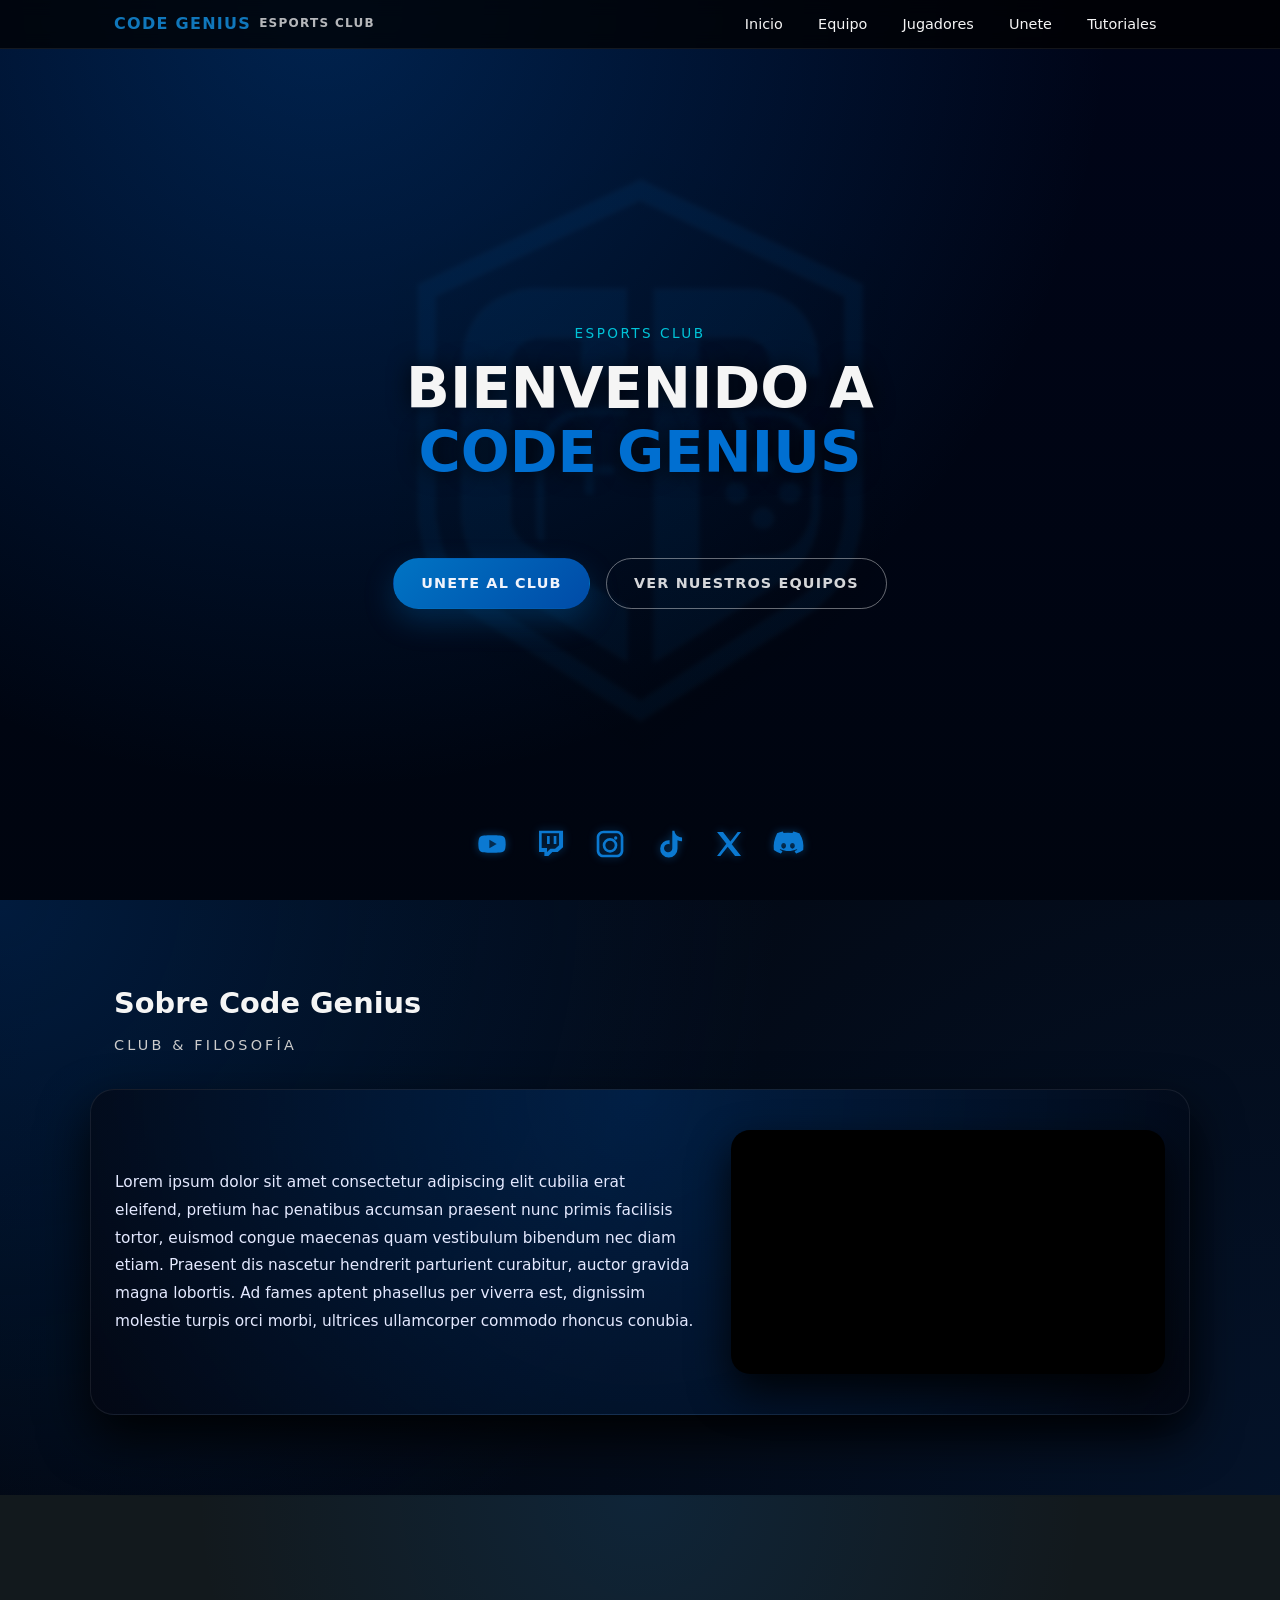
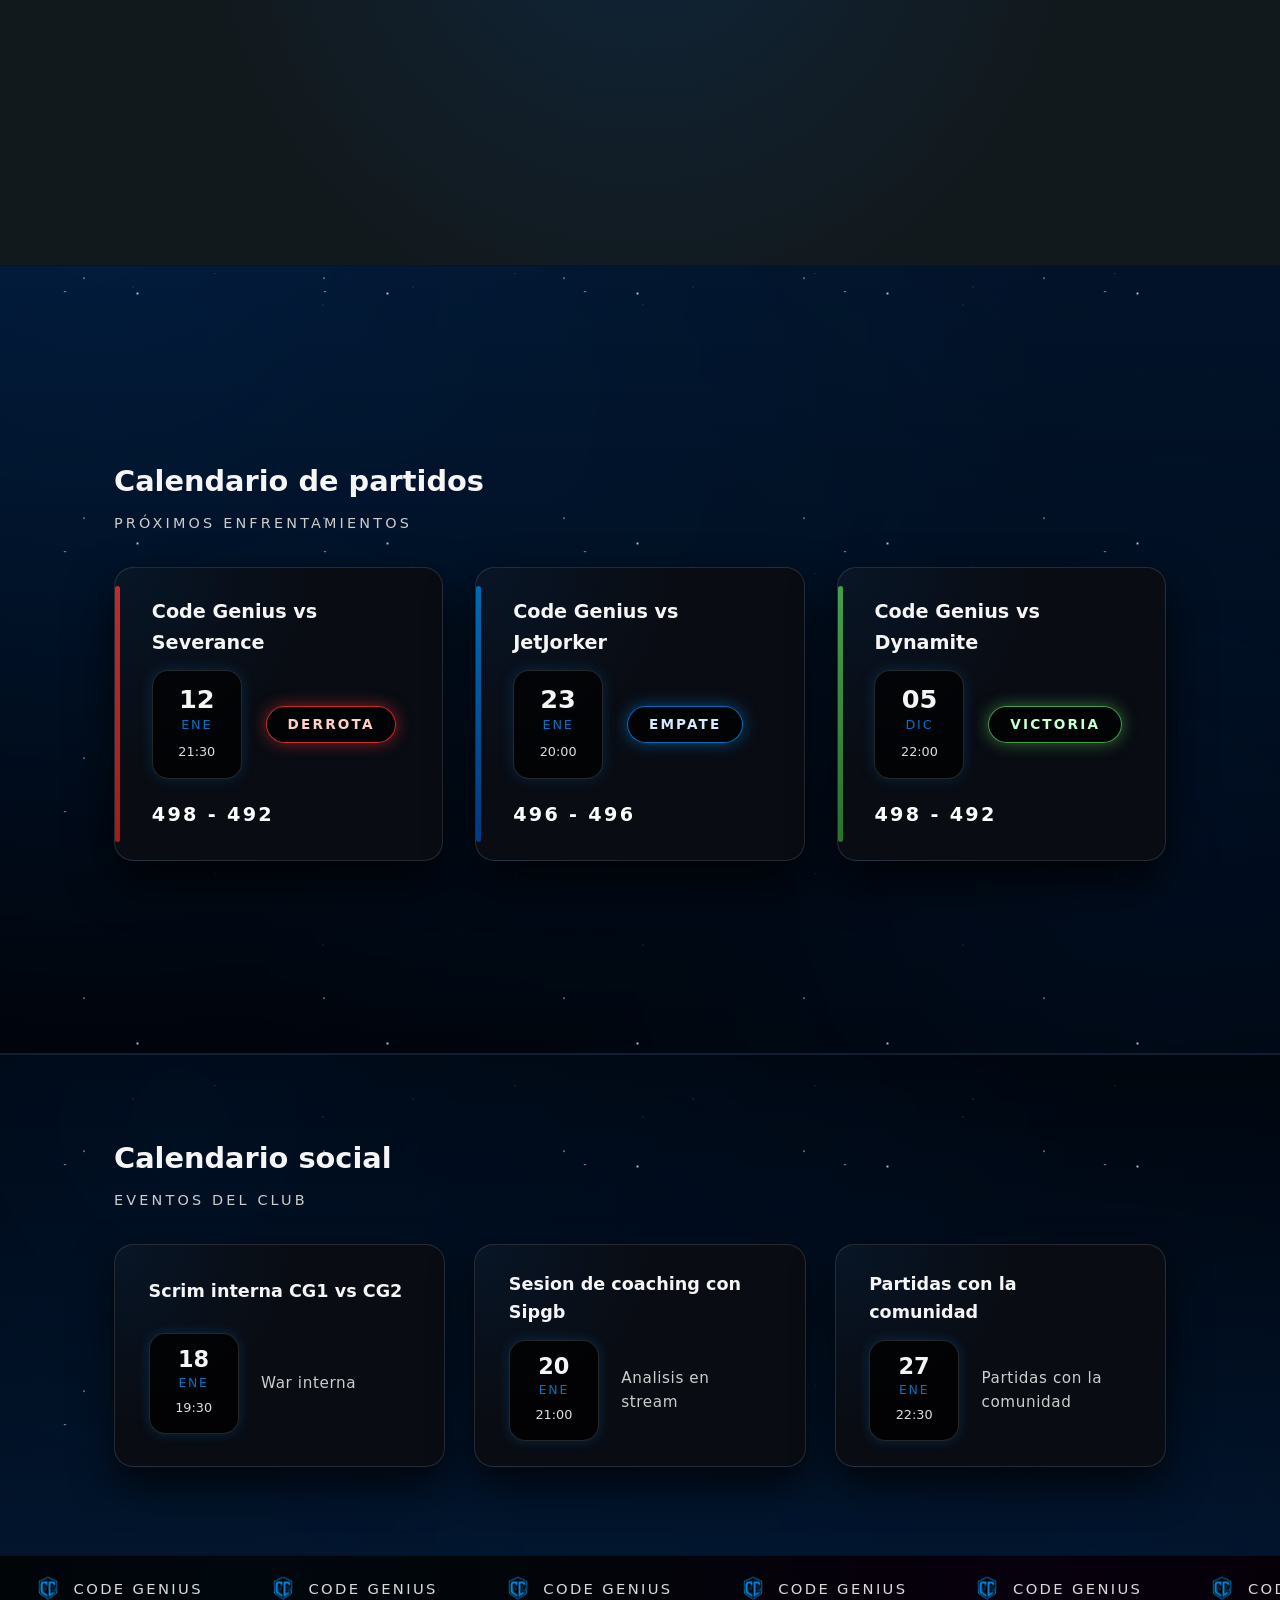
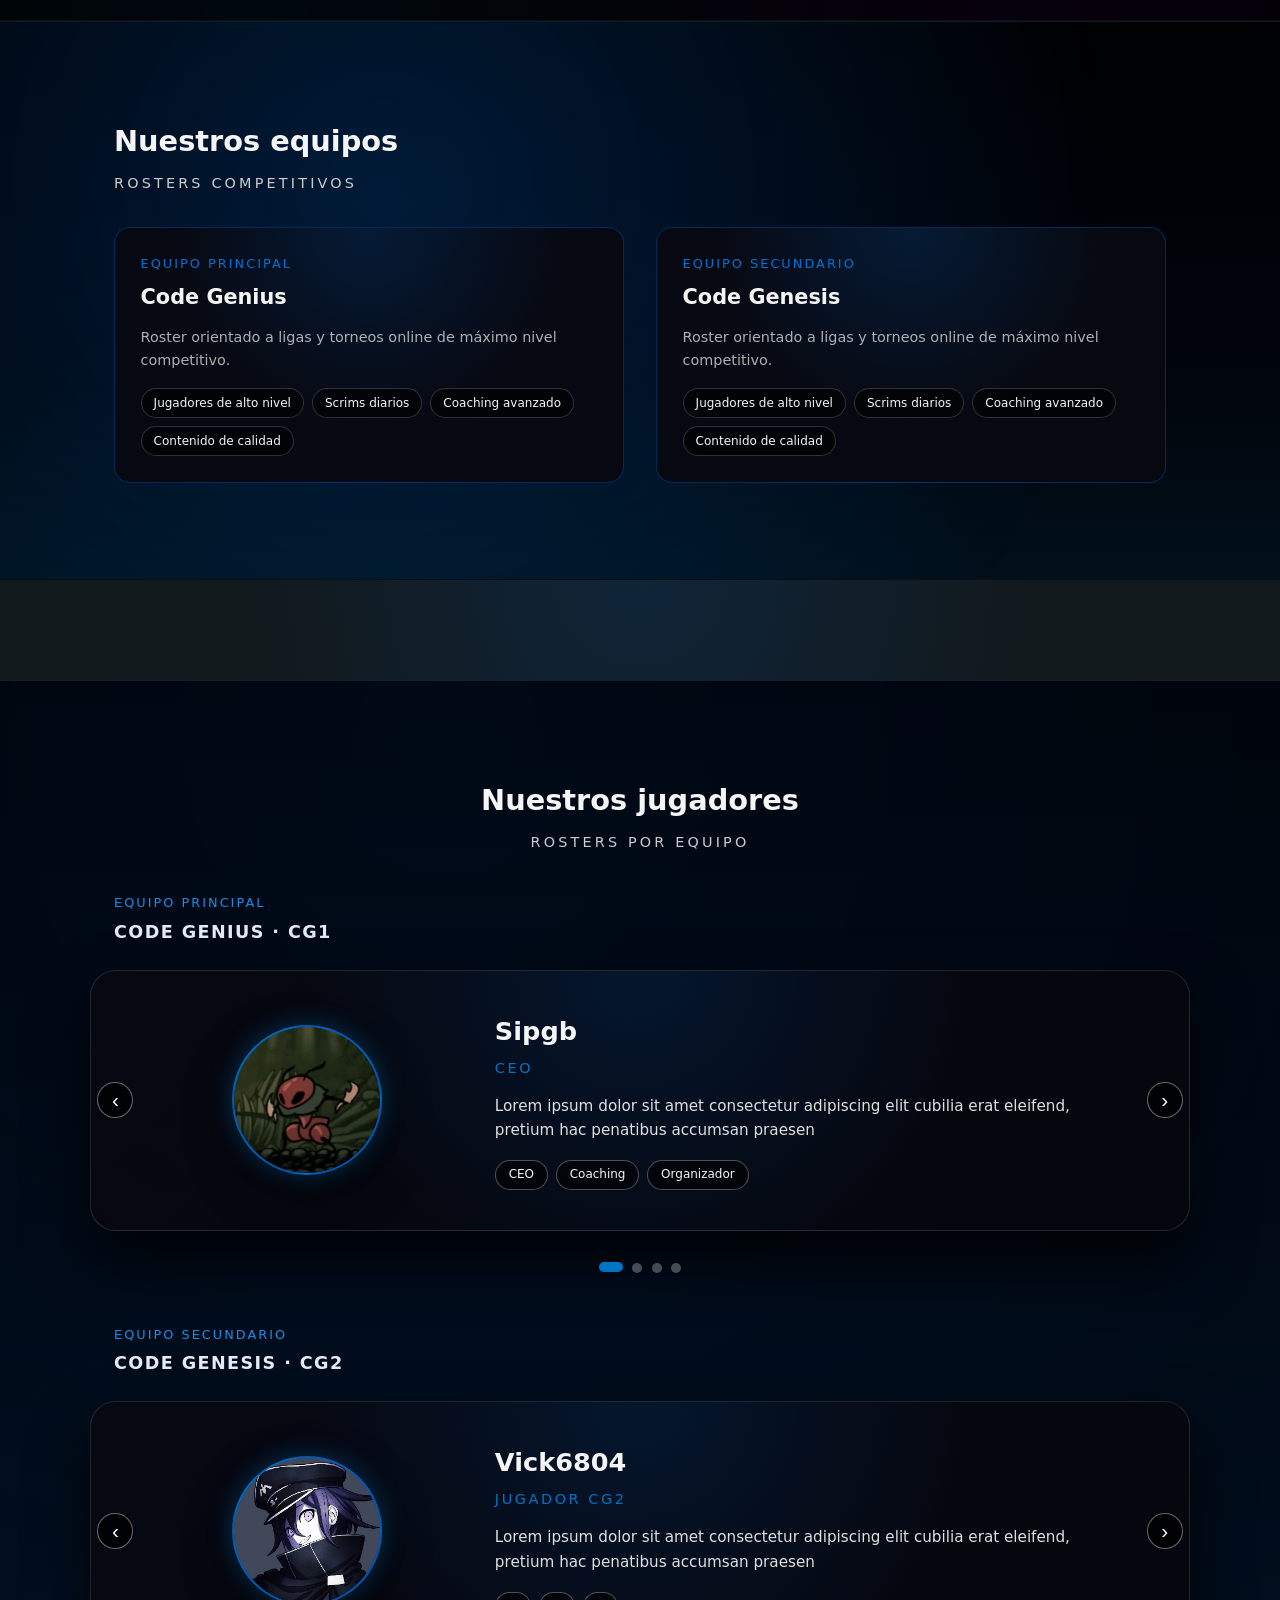
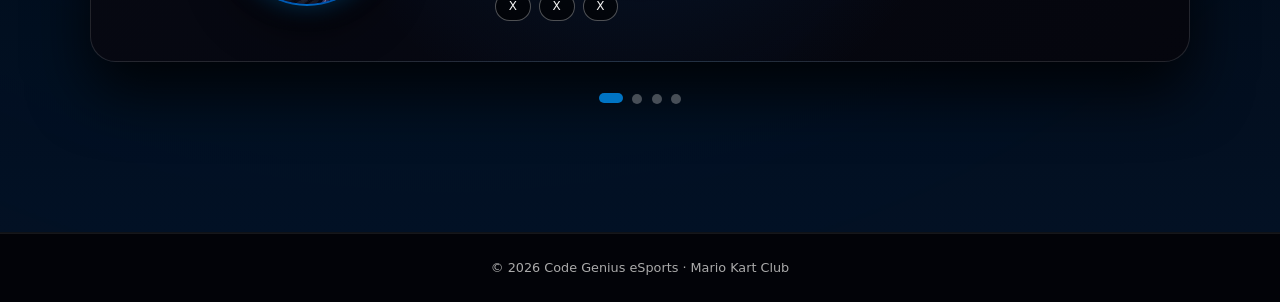
==== webpagecg.html @ 6f1ca26b "Add initial webpage for Code Genius eSports with sections for team, players, calendar, and social ev" ====
<!DOCTYPE html>
<html lang="es">

<head>
    <meta charset="UTF-8">
    <title>Code Genius eSports</title>
    <meta name="viewport" content="width=device-width, initial-scale=1.0">

    <link rel="stylesheet" href="styles.css">
    <link rel="stylesheet" href="parallax.css">
</head>

<body>

    <!-- NAVBAR -->
    <header>
        <div class="nav-inner">
            <div class="logo">
                CODE GENIUS
                <span>eSports Club</span>
            </div>
            <nav>
                <ul>
                    <li><a href="#inicio">Inicio</a></li>
                    <li><a href="#equipo">Equipo</a></li>
                    <li><a href="#jugadores">Jugadores</a></li>
                    <li><a href="https://discord.gg/X8et7fHn">Unete</a></li>
                    <li><a href="#tutoriales">Tutoriales</a></li>
                </ul>
            </nav>
        </div>
    </header>

    <!-- SECCION INICIAL -->
    <section id="inicio" class="parallax">
        <div class="parallax-content">
            <p class="tagline">eSports Club</p>
            <h1 class="hero-title">
                Bienvenido a <br><span>Code Genius</span>
            </h1>

            <div class="hero-buttons">
                <a href="https://discord.gg/Ty3hXmCp" class="btn btn-primary">Unete al club</a>
                <a href="#equipos" class="btn btn-ghost">Ver nuestros equipos</a>
            </div>
        </div>

        <div class="hero-socials">
            <!-- YouTube -->
            <a href="https://youtube.com" target="_blank" class="social-icon" aria-label="YouTube">
                <svg viewBox="0 0 24 24" fill="currentColor">
                    <path
                        d="M21.8 8.001a2.75 2.75 0 0 0-1.93-1.95C18.1 5.5 12 5.5 12 5.5s-6.1
                         0-7.87.55A2.75 2.75 0 0 0 2.2 8C1.75 9.78 1.75 12 1.75 12s0 2.22.45 
                         4.001a2.75 2.75 0 0 0 1.93 1.95C5.9 18.5 12 18.5 12 18.5s6.1 0 7.87-.55a2.75
                          2.75 0 0 0 1.93-1.95C22.25 14.22 22.25 12 22.25 12s0-2.22-.45-3.999zM10 15.25v-6.5L15.5 12 10 15.25z" />
                </svg>
            </a>

            <!-- Twitch -->
            <a href="https://www.twitch.tv/codegeniusmkw" target="_blank" class="social-icon" aria-label="Twitch">
                <svg viewBox="0 0 24 24" fill="currentColor">
                    <path
                        d="M3 2h18v12.5l-4 3.5h-4l-3 3H7v-3H3V2zm2 2v11h4v3l2.5-2.5H15l3-2.5V4H5zm9 2h2v6h-2V6zm-5 0h2v6H9V6z" />
                </svg>
            </a>

            <!-- Instagram -->
            <a href="https://www.instagram.com/codegeniusmkw/" target="_blank" class="social-icon"
                aria-label="Instagram">
                <svg viewBox="0 0 24 24" fill="currentColor">
                    <path d="M7 2C4.24 2 2 4.24 2 7v10c0 2.76 2.24 5 5 5h10c2.76 
            0 5-2.24 5-5V7c0-2.76-2.24-5-5-5H7zm10 2c1.65 0 3 1.35 
            3 3v10c0 1.65-1.35 3-3 3H7c-1.65 0-3-1.35-3-3V7c0-1.65 
            1.35-3 3-3h10zm-5 3.5A5.5 5.5 0 1 0 17.5 13 5.51 5.51 
            0 0 0 12 7.5zm0 2A3.5 3.5 0 1 1 8.5 13 3.5 3.5 0 0 
            1 12 9.5zm4.25-.75a1.25 1.25 0 1 0-.0001-2.5 1.25 1.25 
            0 0 0 .0001 2.5z" />
                </svg>
            </a>

            <!-- TikTok -->
            <a href="https://www.tiktok.com/@codegeniusmkw" target="_blank" class="social-icon" aria-label="TikTok">
                <svg viewBox="0 0 24 24" fill="currentColor">
                    <path d="M12.5 2h2.8c.2 1.5.9 2.8 2 3.8a6 6 0 0 0 3.7
                     1.3v2.8a8.7 8.7 0 0 1-3.4-.8v6.5a6.5 6.5 0 1 1-5.9-6.4v3a3.1 3.1 0 1 0 2 2.9V2z" />
                </svg>
            </a>

            <!-- X / Twitter -->
            <a href=" https://x.com/CodegeniusMK" target="_blank" class="social-icon" aria-label="X Twitter">
                <svg viewBox="0 0 24 24" fill="currentColor">
                    <path d="M3 3h4.5L13 10.1 18.5 3H21l-7 9.2 7 8.8h-4.5L11 14l-5.5 7H3l7-9.1z" />
                </svg>
            </a>

            <!-- Discord -->
            <a href="https://discord.gg/X8et7fHn" target="_blank" class="social-icon" aria-label="Discord">
                <svg viewBox="0 0 24 24" fill="currentColor">
                    <path d="M20.22 4.02a19.6 19.6 0 0 0-4.27-1.35.1.1 0 0 0-.1.05c-.18.33-.38.76-.52 1.1a17.5 
        17.5 0 0 0-6.64 0c-.14-.34-.34-.77-.52-1.1a.1.1 0 0 0-.1-.05c-1.47.27-2.91.73-4.27 
        1.35a.1.1 0 0 0-.05.04C1.55 8.2.97 12.3 1.35 16.36a.1.1 0 0 0 .03.06 19.4 19.4 0 0 0 
        5.2 2.72.1.1 0 0 0 .12-.05c.4-.55.76-1.14 1.08-1.73a.1.1 0 0 0-.06-.15 12.9 12.9 0 
        0 1-1.86-.88.1.1 0 0 1-.01-.17c.12-.09.24-.18.36-.27a.1.1 0 0 1 .1-.01c3.93 1.82 
        8.2 1.82 12.12 0a.1.1 0 0 1 .1.01c.12.09.24.18.36.27a.1.1 0 0 1 0 .17 12.3 12.3 0 0 
        1-1.86.88.1.1 0 0 0-.06.15c.32.59.68 1.18 1.08 1.73a.1.1 0 0 0 .12.05 19.7 19.7 0 
        0 0 5.2-2.72.1.1 0 0 0 .03-.06c.46-4.25-.17-8.33-2.77-12.3a.1.1 0 0 0-.05-.04zM8.7 
        15.5c-1 0-1.8-.94-1.8-2.1 0-1.17.8-2.1 1.8-2.1 1 0 1.82.96 1.8 2.1 0 1.16-.8 2.1-1.8 
        2.1zm6.6 0c-1 0-1.8-.94-1.8-2.1 0-1.17.8-2.1 1.8-2.1 1 0 1.82.96 1.8 2.1 0 1.16-.8 2.1-1.8 
        2.1z" />
                </svg>
            </a>
        </div>
    </section>


    <!---- SECCION SOBRE NOSOTROS ---->
    <section class="section section--about" id="sobrecg">
        <h2 class="section-title">Sobre Code Genius</h2>
        <p class="section-subtitle">Club & Filosofía</p>

        <div class="about-inner">
            <div class="grid-2 about-grid">
                <div class="about-text">
                    <p>
                        Lorem ipsum dolor sit amet consectetur adipiscing elit cubilia erat eleifend,
                        pretium hac penatibus accumsan praesent nunc primis facilisis tortor, euismod
                        congue maecenas quam vestibulum bibendum nec diam etiam. Praesent dis nascetur
                        hendrerit parturient curabitur, auctor gravida magna lobortis. Ad fames aptent
                        phasellus per viverra est, dignissim molestie turpis orci morbi, ultrices
                        ullamcorper commodo rhoncus conubia.
                    </p>
                </div>
                <div class="about-media">
                    <div class="about-video-wrapper">
                        <iframe src="https://www.youtube.com/embed/seoguihaegsouh" title="Video promocional Code Genius"
                            frameborder="0" allowfullscreen>
                        </iframe>
                    </div>
                </div>
            </div>
        </div>
    </section>



    <!-- PARALLAX ESPACIO -->
    <section class="space-banner">
        <div class="space-banner-inner">
            <div class="space-logo-big">
                <div class="space-logo-glow"></div>
                <img src="img/cglogo.png" alt="Logo Code Genius">
            </div>
        </div>
    </section>


    <!-- SECCION CALENDARIO -->
    <section id="calendario">
        <div class="section calendario-inner">
            <h2 class="section-title">Calendario de partidos</h2>
            <p class="section-subtitle">Próximos enfrentamientos</p>

            <div class="calendar-grid">
                <!-- Partido Derrota -->
                <article class="match-card status-lost">
                    <h3 class="match-title">Code Genius vs Severance</h3>

                    <div class="match-date">
                        <span class="day">12</span>
                        <span class="month">ENE</span>
                        <span class="time">21:30</span>
                    </div>

                    <p class="match-outcome match-outcome--loss">
                        Derrota
                    </p>

                    <p class="match-meta">498 - 492</p>
                </article>

                <!-- Partido Empate -->
                <article class="match-card status-upcoming">
                    <h3 class="match-title">Code Genius vs JetJorker</h3>

                    <div class="match-date">
                        <span class="day">23</span>
                        <span class="month">ENE</span>
                        <span class="time">20:00</span>
                    </div>

                    <p class="match-outcome match-outcome--draw">
                        Empate
                    </p>

                    <p class="match-meta">496 - 496</p>
                </article>

                <!-- Partido Victoria -->
                <article class="match-card status-winned">
                    <h3 class="match-title">Code Genius vs Dynamite</h3>

                    <div class="match-date">
                        <span class="day">05</span>
                        <span class="month">DIC</span>
                        <span class="time">22:00</span>
                    </div>

                    <p class="match-outcome match-outcome--win">
                        Victoria
                    </p>

                    <p class="match-meta">498 - 492</p>
                </article>
            </div>
        </div>
    </section>



    <!-- CALENDARIO SOCIAL -->
    <section id="calendario-social">
        <div class="calendario-social-inner">
            <h2 class="section-title">Calendario social</h2>
            <p class="section-subtitle">Eventos del club</p>

            <div class="social-calendar-grid">

                <!-- Evento 1 -->
                <article class="social-card">
                    <h3 class="social-title">Scrim interna CG1 vs CG2</h3>
                    <div class="social-date">
                        <span class="day">18</span>
                        <span class="month">ENE</span>
                        <span class="time">19:30</span>
                    </div>
                    <p class="social-meta">
                        War interna
                    </p>
                </article>

                <!-- Evento 2 -->
                <article class="social-card">
                    <h3 class="social-title">Sesion de coaching con Sipgb</h3>
                    <div class="social-date">
                        <span class="day">20</span>
                        <span class="month">ENE</span>
                        <span class="time">21:00</span>
                    </div>
                    <p class="social-meta">
                        Analisis en stream
                    </p>
                </article>

                <!-- Evento 3 -->
                <article class="social-card">
                    <h3 class="social-title">Partidas con la comunidad</h3>
                    <div class="social-date">
                        <span class="day">27</span>
                        <span class="month">ENE</span>
                        <span class="time">22:30</span>
                    </div>
                    <p class="social-meta">
                        Partidas con la comunidad
                    </p>
                </article>

            </div>
        </div>
    </section>

<!-- BANNER CODE GENIUS -->
<section class="cg-strip">
    <div class="cg-strip-inner">
        <div class="cg-pill">
            <img src="img/cglogo.png" alt="Code Genius" class="cg-logo">
            <span class="cg-text">Code Genius</span>
        </div>
        <div class="cg-pill">
            <img src="img/cglogo.png" alt="Code Genius" class="cg-logo">
            <span class="cg-text">Code Genius</span>
        </div>
        <div class="cg-pill">
            <img src="img/cglogo.png" alt="Code Genius" class="cg-logo">
            <span class="cg-text">Code Genius</span>
        </div>
        <div class="cg-pill">
            <img src="img/cglogo.png" alt="Code Genius" class="cg-logo">
            <span class="cg-text">Code Genius</span>
        </div>
        <div class="cg-pill">
            <img src="img/cglogo.png" alt="Code Genius" class="cg-logo">
            <span class="cg-text">Code Genius</span>
        </div>
        <div class="cg-pill">
            <img src="img/cglogo.png" alt="Code Genius" class="cg-logo">
            <span class="cg-text">Code Genius</span>
        </div>
        <div class="cg-pill">
            <img src="img/cglogo.png" alt="Code Genius" class="cg-logo">
            <span class="cg-text">Code Genius</span>
        </div>
        <div class="cg-pill">
            <img src="img/cglogo.png" alt="Code Genius" class="cg-logo">
            <span class="cg-text">Code Genius</span>
        </div>
        <div class="cg-pill">
            <img src="img/cglogo.png" alt="Code Genius" class="cg-logo">
            <span class="cg-text">Code Genius</span>
        </div>
        <div class="cg-pill">
            <img src="img/cglogo.png" alt="Code Genius" class="cg-logo">
            <span class="cg-text">Code Genius</span>
        </div>

        <div class="cg-pill">
            <img src="img/cglogo.png" alt="Code Genius" class="cg-logo">
            <span class="cg-text">Code Genius</span>
        </div>
        <div class="cg-pill">
            <img src="img/cglogo.png" alt="Code Genius" class="cg-logo">
            <span class="cg-text">Code Genius</span>
        </div>
        <div class="cg-pill">
            <img src="img/cglogo.png" alt="Code Genius" class="cg-logo">
            <span class="cg-text">Code Genius</span>
        </div>
        <div class="cg-pill">
            <img src="img/cglogo.png" alt="Code Genius" class="cg-logo">
            <span class="cg-text">Code Genius</span>
        </div>
        <div class="cg-pill">
            <img src="img/cglogo.png" alt="Code Genius" class="cg-logo">
            <span class="cg-text">Code Genius</span>
        </div>
        <div class="cg-pill">
            <img src="img/cglogo.png" alt="Code Genius" class="cg-logo">
            <span class="cg-text">Code Genius</span>
        </div>
        <div class="cg-pill">
            <img src="img/cglogo.png" alt="Code Genius" class="cg-logo">
            <span class="cg-text">Code Genius</span>
        </div>
        <div class="cg-pill">
            <img src="img/cglogo.png" alt="Code Genius" class="cg-logo">
            <span class="cg-text">Code Genius</span>
        </div>
        <div class="cg-pill">
            <img src="img/cglogo.png" alt="Code Genius" class="cg-logo">
            <span class="cg-text">Code Genius</span>
        </div>
        <div class="cg-pill">
            <img src="img/cglogo.png" alt="Code Genius" class="cg-logo">
            <span class="cg-text">Code Genius</span>
        </div>
    </div>
</section>


    <!-- SECCION EQUIPOS -->
    <section id="equipos">
        <div class="equipos-inner">
            <h2 class="section-title">Nuestros equipos</h2>
            <p class="section-subtitle">Rosters competitivos</p>

            <div class="teams-grid">
                <div class="team-card">
                    <div class="team-label">Equipo principal</div>
                    <div class="team-name">Code Genius</div>
                    <div class="team-meta">
                        Roster orientado a ligas y torneos online de máximo nivel competitivo.
                    </div>
                    <div class="team-tags">
                        <span class="team-tag">Jugadores de alto nivel</span>
                        <span class="team-tag">Scrims diarios</span>
                        <span class="team-tag">Coaching avanzado</span>
                        <span class="team-tag">Contenido de calidad</span>
                    </div>
                </div>

                <div class="team-card">
                    <div class="team-label">Equipo secundario</div>
                    <div class="team-name">Code Genesis</div>
                    <div class="team-meta">
                        Roster orientado a ligas y torneos online de máximo nivel competitivo.
                    </div>
                    <div class="team-tags">
                        <span class="team-tag">Jugadores de alto nivel</span>
                        <span class="team-tag">Scrims diarios</span>
                        <span class="team-tag">Coaching avanzado</span>
                        <span class="team-tag">Contenido de calidad</span>
                    </div>
                </div>
            </div>
        </div>
    </section>

  <!-- PARALLAX ESPACIO -->
    <section class="space-banner1">
        <div class="space-banner-inner1">
            <div class="space-logo-big1">
                <div class="space-logo-glow"></div>
            </div>
        </div>
    </section>

       <!-- SECCION JUGADORES -->
<section id="jugadores">
    <h2 class="section-title">Nuestros jugadores</h2>
    <p class="section-subtitle">Rosters por equipo</p>

    <!-- TITULO EQUIPO PRINCIPAL -->
    <div class="players-team-heading players-team-heading--team1">
        <span class="players-team-kicker">Equipo principal</span>
        <h3 class="players-team-title">Code Genius · CG1</h3>
    </div>

    <!-- CARRUSEL EQUIPO PRINCIPAL (CG1 / roster principal) -->
    <div class="player-carousel player-carousel--team1">
        <button class="carousel-arrow prev" aria-label="Jugador anterior">‹</button>

        <div class="player-track">
            <!-- CEO Sipgb -->
            <article class="player-card active" data-index="0">
                <div class="player-portrait">
                    <div class="portrait-circle">
                        <img src="img/sipgb.png" alt="Sipgb">
                    </div>
                </div>
                <div class="player-info">
                    <h3 class="player-name">Sipgb</h3>
                    <p class="player-role">CEO</p>
                    <p class="player-bio">
                        Lorem ipsum dolor sit amet consectetur adipiscing
                        elit cubilia erat eleifend, pretium hac penatibus accumsan praesen
                    </p>
                    <div class="player-tags">
                        <span class="player-tag">CEO</span>
                        <span class="player-tag">Coaching</span>
                        <span class="player-tag">Organizador</span>
                    </div>
                </div>
            </article>

            <!-- CAPITAN Seral -->
            <article class="player-card" data-index="1">
                <div class="player-portrait">
                    <div class="portrait-circle">
                        <img src="img/seral.png" alt="Seral">
                    </div>
                </div>
                <div class="player-info">
                    <h3 class="player-name">Seral</h3>
                    <p class="player-role">Capitán CG1</p>
                    <p class="player-bio">
                        Lorem ipsum dolor sit amet consectetur adipiscing
                        elit cubilia erat eleifend, pretium hac penatibus accumsan praesen
                    </p>
                    <div class="player-tags">
                        <span class="player-tag">Capitán</span>
                        <span class="player-tag">X</span>
                        <span class="player-tag">X</span>
                    </div>
                </div>
            </article>

            <!-- CAPITAN Graco -->
            <article class="player-card" data-index="2">
                <div class="player-portrait">
                    <div class="portrait-circle">
                        <img src="img/graco.png" alt="graco">
                    </div>
                </div>
                <div class="player-info">
                    <h3 class="player-name">elgraco</h3>
                    <p class="player-role">Capitán CG2</p>
                    <p class="player-bio">
                        Lorem ipsum dolor sit amet consectetur adipiscing
                        elit cubilia erat eleifend, pretium hac penatibus accumsan praesen
                    </p>
                    <div class="player-tags">
                        <span class="player-tag">Capitán</span>
                        <span class="player-tag">X</span>
                        <span class="player-tag">X</span>
                    </div>
                </div>
            </article>

            <!-- Player Onix -->
            <article class="player-card" data-index="3">
                <div class="player-portrait">
                    <div class="portrait-circle">
                        <img src="img/onix.png" alt="Onix">
                    </div>
                </div>
                <div class="player-info">
                    <h3 class="player-name">iLyOniiX</h3>
                    <p class="player-role">Jugador CG</p>
                    <p class="player-bio">
                        Lorem ipsum dolor sit amet consectetur adipiscing
                        elit cubilia erat eleifend, pretium hac penatibus accumsan praesen
                    </p>
                    <div class="player-tags">
                        <span class="player-tag">X</span>
                        <span class="player-tag">X</span>
                        <span class="player-tag">X</span>
                    </div>
                </div>
            </article>
        </div>

        <button class="carousel-arrow next" aria-label="Jugador siguiente">›</button>
    </div>

    <div class="carousel-dots carousel-dots-team1">
        <button class="dot active" data-index="0" aria-label="Jugador 1"></button>
        <button class="dot" data-index="1" aria-label="Jugador 2"></button>
        <button class="dot" data-index="2" aria-label="Jugador 3"></button>
        <button class="dot" data-index="3" aria-label="Jugador 4"></button>
    </div>


    <!-- TITULO EQUIPO SECUNDARIO -->
    <div class="players-team-heading players-team-heading--team2">
        <span class="players-team-kicker">Equipo secundario</span>
        <h3 class="players-team-title">Code Genesis · CG2</h3>
    </div>

    <!-- CARRUSEL EQUIPO SECUNDARIO (CG2 / Code Genesis) -->
    <div class="player-carousel player-carousel--team2">
        <button class="carousel-arrow prev" aria-label="Jugador anterior">‹</button>

        <div class="player-track">
            <!-- Player Vick -->
            <article class="player-card active" data-index="0">
                <div class="player-portrait">
                    <div class="portrait-circle">
                        <img src="img/vick.png" alt="Vick">
                    </div>
                </div>
                <div class="player-info">
                    <h3 class="player-name">Vick6804</h3>
                    <p class="player-role">Jugador CG2</p>
                    <p class="player-bio">
                        Lorem ipsum dolor sit amet consectetur adipiscing
                        elit cubilia erat eleifend, pretium hac penatibus accumsan praesen
                    </p>
                    <div class="player-tags">
                        <span class="player-tag">X</span>
                        <span class="player-tag">X</span>
                        <span class="player-tag">X</span>
                    </div>
                </div>
            </article>

            <!-- Player Yiyo -->
            <article class="player-card" data-index="1">
                <div class="player-portrait">
                    <div class="portrait-circle">
                        <img src="img/yiyo.png" alt="Yiyo">
                    </div>
                </div>
                <div class="player-info">
                    <h3 class="player-name">Yiyo</h3>
                    <p class="player-role">Jugador CG2</p>
                    <p class="player-bio">
                        Lorem ipsum dolor sit amet consectetur adipiscing
                        elit cubilia erat eleifend, pretium hac penatibus accumsan praesen
                    </p>
                    <div class="player-tags">
                        <span class="player-tag">X</span>
                        <span class="player-tag">X</span>
                        <span class="player-tag">X</span>
                    </div>
                </div>
            </article>

            <!-- Player Yegu07 -->
            <article class="player-card" data-index="2">
                <div class="player-portrait">
                    <div class="portrait-circle">
                        <img src="img/yegu.gif" alt="Yegu07">
                    </div>
                </div>
                <div class="player-info">
                    <h3 class="player-name">Yegu07</h3>
                    <p class="player-role">Jugador CG2</p>
                    <p class="player-bio">
                        Lorem ipsum dolor sit amet consectetur adipiscing
                        elit cubilia erat eleifend, pretium hac penatibus accumsan praesen
                    </p>
                    <div class="player-tags">
                        <span class="player-tag">X</span>
                        <span class="player-tag">X</span>
                        <span class="player-tag">X</span>
                    </div>
                </div>
            </article>

            <!-- Player Mauri -->
            <article class="player-card" data-index="3">
                <div class="player-portrait">
                    <div class="portrait-circle">
                        <img src="img/mauri.png" alt="Mauri">
                    </div>
                </div>
                <div class="player-info">
                    <h3 class="player-name">Mauri</h3>
                    <p class="player-role">Jugador CG2</p>
                    <p class="player-bio">
                        Lorem ipsum dolor sit amet consectetur adipiscing
                        elit cubilia erat eleifend, pretium hac penatibus accumsan praesen
                    </p>
                    <div class="player-tags">
                        <span class="player-tag">X</span>
                        <span class="player-tag">X</span>
                        <span class="player-tag">X</span>
                    </div>
                </div>
            </article>
        </div>

        <button class="carousel-arrow next" aria-label="Jugador siguiente">›</button>
    </div>

    <div class="carousel-dots carousel-dots-team2">
        <button class="dot active" data-index="0" aria-label="Jugador 1"></button>
        <button class="dot" data-index="1" aria-label="Jugador 2"></button>
        <button class="dot" data-index="2" aria-label="Jugador 3"></button>
        <button class="dot" data-index="3" aria-label="Jugador 4"></button>
    </div>
</section>




    <!-- FOOTER -->
    <footer>
        © <span id="year"></span> Code Genius eSports · Mario Kart Club
    </footer>

    <script>
        // Año footer
        document.getElementById('year').textContent = new Date().getFullYear();

        // Carrusel de jugadores
        function setupPlayerCarousel(carouselSelector, dotsSelector) {
            const carousel = document.querySelector(carouselSelector);
            const dotsContainer = document.querySelector(dotsSelector);

            if (!carousel || !dotsContainer) return;

            const track = carousel.querySelector('.player-track');
            const cards = Array.from(carousel.querySelectorAll('.player-card'));
            const prevBtn = carousel.querySelector('.carousel-arrow.prev');
            const nextBtn = carousel.querySelector('.carousel-arrow.next');
            const dots = Array.from(dotsContainer.querySelectorAll('.dot'));

            if (!track || cards.length === 0 || !prevBtn || !nextBtn || dots.length === 0) return;

            let currentIndex = 0;

            function updateCarousel(index) {
                track.style.transform = `translateX(-${index * 100}%)`;

                cards.forEach((card, i) => {
                    card.classList.toggle('active', i === index);
                });

                dots.forEach((dot, i) => {
                    dot.classList.toggle('active', i === index);
                });
            }

            updateCarousel(currentIndex);

            prevBtn.addEventListener('click', () => {
                currentIndex = (currentIndex - 1 + cards.length) % cards.length;
                updateCarousel(currentIndex);
            });

            nextBtn.addEventListener('click', () => {
                currentIndex = (currentIndex + 1) % cards.length;
                updateCarousel(currentIndex);
            });

            dots.forEach((dot, idx) => {
                dot.addEventListener('click', () => {
                    currentIndex = idx;
                    updateCarousel(currentIndex);
                });
            });
        }

        setupPlayerCarousel('.player-carousel--team1', '.carousel-dots-team1');
        setupPlayerCarousel('.player-carousel--team2', '.carousel-dots-team2');


        // PARALLAX DEL LOGO ESPACIAL
        const spaceBanner = document.querySelector('.space-banner');
        const spaceLogo = document.querySelector('.space-logo-big');

        function updateSpaceParallax() {
            if (!spaceBanner || !spaceLogo) return;

            const rect = spaceBanner.getBoundingClientRect();
            const windowHeight = window.innerHeight || document.documentElement.clientHeight;

            const sectionCenter = rect.top + rect.height / 2;
            const fromCenter = sectionCenter - windowHeight / 2;

            const parallaxOffset = fromCenter * -0.3;

            spaceLogo.style.transform = `translateY(${parallaxOffset}px)`;
        }

        window.addEventListener('scroll', updateSpaceParallax);
        window.addEventListener('load', updateSpaceParallax);

        // iluminar tarjetas de calendario
        const matchCards = document.querySelectorAll('.match-card');
        const socialCards = document.querySelectorAll('.social-card');

        function setupSelectableCards(cards) {
    if (!cards || cards.length === 0) return;

    cards.forEach(card => {
        card.addEventListener('click', () => {
            const wasSelected = card.classList.contains('is-selected');

            cards.forEach(c => c.classList.remove('is-selected'));

            if (!wasSelected) {
                card.classList.add('is-selected');
            }
        });
    });
}


        setupSelectableCards(matchCards);
        setupSelectableCards(socialCards);

    </script>

</body>

</html>
---- styles.css ----
* {
    margin: 0;
    padding: 0;
    box-sizing: border-box;
}

body {
    font-family: system-ui, -apple-system, BlinkMacSystemFont, "Segoe UI", sans-serif;
    color: #f5f5f5;
    background: #1B262C;
    line-height: 1.6;
    scroll-behavior: smooth;
}

a {
    color: inherit;
    text-decoration: none;
}

ul {
    list-style: none;
}

/* ----------------- NAVBAR ----------------- */
header {
    position: fixed;
    top: 0;
    left: 0;
    width: 100%;
    z-index: 1000;
    background: rgba(0, 0, 0, 0.75);
    backdrop-filter: blur(8px);
    border-bottom: 1px solid rgba(255, 255, 255, 0.08);
}

.nav-inner {
    max-width: 1100px;
    margin: 0 auto;
    padding: 0.7rem 1.5rem;
    display: flex;
    align-items: center;
    justify-content: space-between;
}

.logo {
    display: flex;
    align-items: center;
    gap: 0.5rem;
    font-weight: 700;
    letter-spacing: 0.08em;
    text-transform: uppercase;
    color: #1077bb;
}

.logo span {
    font-size: 0.75rem;
    color: #ffffffb5;
}

nav ul {
    display: flex;
    gap: 1rem;
    font-size: 0.9rem;
}

nav a {
    padding: 0.3rem 0.6rem;
    border-radius: 999px;
    transition: background 0.2s, color 0.2s, transform 0.1s;
}

nav a:hover {
    background: #0C3F61;
    color: #edefff;
    transform: translateY(-1px);
}

/* ----------------- BOTONES ------------- */

.btn {
    border-radius: 999px;
    border: 1px solid transparent;
    padding: 0.8rem 1.7rem;
    font-size: 0.9rem;
    font-weight: 600;
    letter-spacing: 0.08em;
    text-transform: uppercase;
    cursor: pointer;
    display: inline-flex;
    align-items: center;
    justify-content: center;
    transition: transform 0.15s, box-shadow 0.15s, background 0.15s, border 0.15s;
}

.btn-primary {
    background: linear-gradient(135deg, #0074c4, #004ba7);
    color: #f1f4fc;
    box-shadow: 0 12px 30px rgba(0, 116, 196, 0.28);
}

.btn-primary:hover {
    transform: translateY(-2px);
    box-shadow: 0 18px 40px rgba(0, 116, 196, 0.4);
}

.btn-ghost {
    background: transparent;
    color: #ffffffd5;
    border-color: rgba(255, 255, 255, 0.4);
}

.btn-ghost:hover {
    background: rgba(255, 255, 255, 0.08);
    transform: translateY(-2px);
}


/* ----------------- BLOQUE LOGO ENTRE SECCIONES ----------------- */

.space-banner {
    position: relative;
    display: flex;
    align-items: center;
    justify-content: center;
    text-align: center;

    background-image: url('img/space.jpg');
    background-size: cover;
    background-position: center;
    background-attachment: fixed;

    overflow: hidden;
}

.space-banner::before {
    content: "";
    position: absolute;
    inset: 0;
    background:
        radial-gradient(circle at top, rgba(0, 90, 180, 0.18), transparent 60%),
        rgba(0, 0, 0, 0.35);
    pointer-events: none;
}

.space-banner-inner {
    position: relative;
    z-index: 1;
}

.space-logo-big {
    position: relative;
    width: 370px;
    height: 370px;
    max-width: 70vw;
    max-height: 70vw;

    border-radius: 50%;
    display: flex;
    align-items: center;
    justify-content: center;

    overflow: hidden;
    will-change: transform;
}

.space-logo-big img {
    width: 110%;
    height: 110%;
    object-fit: contain;
    animation: spaceFloat 7s ease-in-out infinite alternate;
}

@keyframes spaceFloat {
    0% {
        transform: translateY(0);
    }

    100% {
        transform: translateY(-10px);
    }
}

/* responsive */
@media (max-width: 780px) {
    .space-banner {
        padding: 2.2rem 1.2rem;
        background-attachment: scroll;
    }

    .space-logo-big {
        width: 170px;
        height: 170px;
    }

    .space-banner-text {
        font-size: 0.75rem;
        letter-spacing: 0.1em;
    }
}

/* ----------------- BLOQUE LOGO ENTRE SECCIONES 2 ----------------- */

.space-banner1 {
    position: relative;
    display: flex;
    align-items: center;
    justify-content: center;
    text-align: center;

    background-image: url('img/space.jpg');
    background-size: cover;
    background-position: center;
    background-attachment: fixed;

    overflow: hidden;
}

.space-banner1::before {
    content: "";
    position: absolute;
    inset: 0;
    background:
        radial-gradient(circle at top, rgba(0, 90, 180, 0.18), transparent 60%),
        rgba(0, 0, 0, 0.35);
    pointer-events: none;
}

.space-banner-inner1 {
    position: relative;
    z-index: 1;
}
.space-logo-big1 {
    position: relative;
    height: 100px;
    max-width: 70vw;
    max-height: 70vw;

    border-radius: 50%;
    display: flex;
    align-items: center;
    justify-content: center;

    overflow: hidden;
    will-change: transform;
}

.space-logo-big1 img {
    width: 110%;
    height: 110%;
    object-fit: contain;
    animation: spaceFloat 7s ease-in-out infinite alternate;
}

@keyframes spaceFloat {
    0% {
        transform: translateY(0);
    }

    100% {
        transform: translateY(-10px);
    }
}

/* responsive */
@media (max-width: 780px) {
    .space-banner1 {
        padding: 2.2rem 1.2rem;
        background-attachment: scroll;
    }

    .space-logo-big1 {
        width: 170px;
        height: 170px;
    }

    .space-banner-text1 {
        font-size: 0.75rem;
        letter-spacing: 0.1em;
    }
}

/* ----------------- SECCIONES ----------------- */
.section {
    max-width: 1100px;
    margin: 0 auto;
    padding: 6rem 1.5rem;
}

.section-title {
    font-size: 1.8rem;
    margin-bottom: 0.5rem;
}

.section-subtitle {
    color: #cccccc;
    font-size: 0.9rem;
    text-transform: uppercase;
    letter-spacing: 0.22em;
    margin-bottom: 2rem;
}

.grid-2 {
    display: grid;
    grid-template-columns: 2fr 1.5fr;
    gap: 2.5rem;
    align-items: start;
}

/* ----------------- SOCIAL ----------------- */

#inicio.parallax {
    position: relative;
}

.hero-socials {
    position: absolute;
    bottom: 2.5rem;
    left: 50%;
    transform: translateX(-50%);
    display: flex;
    gap: 1.7rem;
    z-index: 5;
}

.social-icon {
    width: 32px;
    height: 32px;
    color: #0b79d1;
    filter: drop-shadow(0 0 4px rgba(11, 121, 209, 0.45));
    transition:
        transform 0.22s ease,
        filter 0.22s ease,
        color 0.22s ease;
}

.social-icon:hover {
    color: #27a4ff;
    transform: translateY(-3px) scale(1.7);
    filter: drop-shadow(0 0 10px rgba(39, 164, 255, 0.85));
}

.social-icon svg {
    width: 100%;
    height: 100%;
}

.hero-socials-label {
    text-transform: uppercase;
    letter-spacing: 0.18em;
    font-size: 0.75rem;
    color: #8da5ff;
    opacity: 0.85;
}

.hero-social-links {
    display: flex;
    gap: 0.5rem;
}

.hero-social-link {
    width: 34px;
    height: 34px;
    border-radius: 999px;
    border: 1px solid rgba(255, 255, 255, 0.4);
    background: rgba(0, 0, 0, 0.55);
    display: flex;
    align-items: center;
    justify-content: center;
    overflow: hidden;
    transition: background 0.15s, transform 0.15s, box-shadow 0.15s, border 0.15s;
}

.hero-social-link img {
    width: 70%;
    height: 70%;
    object-fit: contain;
}

.hero-social-link:hover {
    background: #002a5c;
    border-color: #00c4d8;
    box-shadow: 0 0 18px rgba(0, 130, 220, 0.7);
    transform: translateY(-1px);
}

/* Responsive */
@media (max-width: 780px) {
    .hero-socials {
        right: 1.2rem;
        bottom: 1.6rem;
        align-items: flex-end;
    }
}

/* ----------------- SOBRE NOSOTROS ----------------- */

.section--about {
    max-width: 100%;
    margin: 0;
    padding: 5rem 0;

    background:
        radial-gradient(circle at top left, rgba(0, 40, 90, 0.65), transparent 55%),
        radial-gradient(circle at bottom right, rgba(0, 15, 40, 0.85), #020308);
}

.section--about .section-title,
.section--about .section-subtitle,
.section--about .about-inner {
    max-width: 1100px;
    margin-left: auto;
    margin-right: auto;
    padding-left: 1.5rem;
    padding-right: 1.5rem;
}

.about-inner {
    background: radial-gradient(circle at top, rgba(0, 60, 130, 0.4), rgba(3, 8, 20, 0.98));
    border-radius: 1.5rem;
    padding: 2.5rem 2.2rem;
    border: 1px solid rgba(255, 255, 255, 0.08);
    box-shadow: 0 22px 50px rgba(0, 0, 0, 0.9);
}

.about-grid {
    align-items: center;
    gap: 2.3rem;
}

.about-text p {
    font-size: 0.96rem;
    color: #e4e9ff;
    line-height: 1.8;
}

.about-video-wrapper {
    position: relative;
    width: 100%;
    padding-top: 56.25%;
    border-radius: 1.2rem;
    overflow: hidden;
    background: #000;
    box-shadow: 0 18px 40px rgba(0, 0, 0, 0.85);
}

.about-video-wrapper iframe,
.about-video-wrapper video {
    position: absolute;
    inset: 0;
    width: 100%;
    height: 100%;
    border: 0;
}

/* Responsive */
@media (max-width: 780px) {
    .section--about {
        padding: 4rem 0;
    }

    .section--about .section-title,
    .section--about .section-subtitle,
    .section--about .about-inner {
        padding-left: 1.2rem;
        padding-right: 1.2rem;
    }

    .about-inner {
        padding: 2rem 1.4rem;
        border-radius: 1.2rem;
    }

    .about-grid {
        grid-template-columns: 1fr;
    }
}

/* ----------------- CALENDARIO ----------------- */

#calendario {
    position: relative;
    padding: 6rem 0;

    background:
        linear-gradient(to bottom,
            #031124 0%,
            #020b18 40%,
            #01060f 70%,
            #000308 100%);

    border-top: 1px solid rgba(255, 255, 255, 0.06);
    border-bottom: 1px solid rgba(255, 255, 255, 0.06);
    overflow: hidden;
}

#calendario::before {
    content: "";
    position: absolute;
    inset: -10%;
    background:
        radial-gradient(circle at 15% 0%, rgba(0, 60, 130, 0.30), transparent 60%),
        radial-gradient(circle at 85% 70%, rgba(0, 40, 90, 0.27), transparent 65%);
    filter: blur(8px);
    opacity: 0.9;
    pointer-events: none;
    z-index: 0;
    animation: calendarioGlow 18s ease-in-out infinite alternate;
}


#calendario::after {
    content: "";
    position: absolute;
    inset: -30% 0 -60% 0;

    background-image:
        radial-gradient(3px 3px at 10% -5%, rgba(190, 235, 255, 0.9), transparent 60%),
        radial-gradient(3px 3px at 25% 0%, rgba(170, 225, 255, 0.85), transparent 60%),
        radial-gradient(3px 3px at 40% -10%, rgba(160, 220, 255, 0.85), transparent 60%),
        radial-gradient(3px 3px at 55% 5%, rgba(170, 230, 255, 0.9), transparent 60%),
        radial-gradient(3px 3px at 70% -8%, rgba(190, 235, 255, 0.95), transparent 60%),
        radial-gradient(3px 3px at 85% -3%, rgba(160, 220, 255, 0.85), transparent 60%),

        radial-gradient(2.5px 2.5px at 15% -2%, rgba(150, 210, 255, 0.7), transparent 60%),
        radial-gradient(2.5px 2.5px at 35% 3%, rgba(150, 210, 255, 0.75), transparent 60%),
        radial-gradient(2.5px 2.5px at 60% -12%, rgba(160, 220, 255, 0.8), transparent 60%),
        radial-gradient(2.5px 2.5px at 78% -6%, rgba(170, 225, 255, 0.75), transparent 60%),

        radial-gradient(2px 2px at 5% -15%, rgba(140, 200, 245, 0.55), transparent 60%),
        radial-gradient(2px 2px at 45% -20%, rgba(150, 210, 245, 0.6), transparent 60%),
        radial-gradient(2px 2px at 75% -18%, rgba(130, 185, 240, 0.55), transparent 60%),
        radial-gradient(2px 2px at 95% -10%, rgba(150, 210, 245, 0.6), transparent 60%);

    background-size:
        240px 240px, 260px 260px, 230px 230px, 250px 250px, 240px 240px, 260px 260px,
        260px 260px, 240px 240px, 230px 230px, 250px 250px,
        260px 260px, 240px 240px, 230px 230px, 250px 250px;

    opacity: 1;
    mix-blend-mode: screen;
    pointer-events: none;
    z-index: 0;

    animation:
        fallRandom1 22s linear infinite,
        fallRandom2 35s linear infinite,
        calendarioTwinkle 7s ease-in-out infinite alternate;
}


.calendario-inner {
    position: relative;
    z-index: 1;
}

.calendario-inner::before {
    content: "";
    position: absolute;
    inset: -15% -5% -40% -5%;

    background-image:
        radial-gradient(2px 2px at 10% -5%, rgba(130, 190, 240, 0.55), transparent 60%),
        radial-gradient(1.8px 1.8px at 60% 0%, rgba(120, 185, 240, 0.5), transparent 60%),
        radial-gradient(1.6px 1.6px at 90% 10%, rgba(110, 175, 235, 0.45), transparent 60%),
        radial-gradient(1.5px 1.5px at 35% 5%, rgba(140, 200, 245, 0.5), transparent 60%);

    background-size: 280px 280px, 300px 300px, 320px 320px, 280px 280px;

    opacity: 0.8;
    mix-blend-mode: screen;
    pointer-events: none;

    z-index: -1;

    animation: calendarioParticlesFar 55s linear infinite;
}

.calendar-grid {
    display: grid;
    gap: 2rem;
    grid-template-columns: repeat(auto-fit, minmax(300px, 1fr));
}

.match-card {
    display: grid;
    grid-template-columns: auto 1fr;
    grid-template-rows: auto auto auto;
    gap: 0.7rem 1.5rem;
    align-items: center;

    padding: 1.8rem 2.3rem;
    border-radius: 1.2rem;
    background:
        radial-gradient(circle at top left, rgba(0, 90, 180, 0.12), transparent 45%),
        rgba(10, 13, 20, 0.98);
    border: 1px solid rgba(255, 255, 255, 0.12);
    box-shadow: 0 20px 45px rgba(0, 0, 0, 0.75);
    position: relative;
    overflow: hidden;
}

.match-card,
.social-card {
    transition:
        box-shadow 0.25s ease,
        transform 0.2s ease,
        border-color 0.2s ease,
        background 0.25s ease;
    cursor: pointer;
}

.match-card:hover,
.social-card:hover {
    transform: translateY(-3px);
}

/* barra lateral */
.match-card::before {
    content: "";
    position: absolute;
    left: 0;
    top: 18px;
    bottom: 18px;
    width: 5px;
    border-radius: 999px;
    background: linear-gradient(180deg, #0074c4, #003f8c);
    opacity: 0.9;
}

/* estados */
.match-card.status-upcoming::before {
    background: linear-gradient(180deg, #0074c4, #003f8c);
}

.match-card.status-winned::before {
    background: linear-gradient(180deg, #4caf50, #2e7d32);
}

.match-card.status-lost::before {
    background: linear-gradient(180deg, #d32f2f, #b71c1c);
}

.match-title {
    grid-column: 1 / 3;
    grid-row: 1 / 2;

    font-size: 1.2rem;
    font-weight: 650;
    margin: 0;
}

.match-date {
    grid-column: 1 / 2;
    grid-row: 2 / 3;

    min-width: 90px;
    padding: 1rem 0.6rem;
    border-radius: 1rem;
    background: rgba(0, 0, 0, 0.7);
    border: 1px solid rgba(255, 255, 255, 0.14);
    text-align: center;
    display: flex;
    flex-direction: column;
    gap: 0.15rem;
    box-shadow: 0 0 14px rgba(0, 116, 196, 0.25);
}

.match-date .day {
    font-size: 1.6rem;
    font-weight: 800;
    line-height: 1;
}

.match-date .month {
    font-size: 0.8rem;
    letter-spacing: 0.14em;
    text-transform: uppercase;
    color: #0074c4;
}

.match-date .time {
    margin-top: 0.25rem;
    font-size: 0.8rem;
    color: #dddddd;
}

.match-outcome {
    grid-column: 2 / 3;
    grid-row: 2 / 3;

    justify-self: flex-start;

    font-size: 0.85rem;
    font-weight: 800;
    text-transform: uppercase;
    letter-spacing: 0.16em;
    padding: 0.4rem 1.3rem;
    border-radius: 999px;
    border: 1px solid transparent;
    background: rgba(0, 0, 0, 0.7);
}

/* Victoria */
.match-outcome--win {
    border-color: rgba(76, 175, 80, 0.9);
    color: #c8ffcf;
    box-shadow: 0 0 16px rgba(76, 175, 80, 0.6);
}

/* Empate */
.match-outcome--draw {
    border-color: rgba(0, 116, 196, 0.95);
    color: #d6e9ff;
    box-shadow: 0 0 16px rgba(0, 116, 196, 0.6);
}

/* Derrota */
.match-outcome--loss {
    border-color: rgba(211, 47, 47, 0.95);
    color: #ffd0c8;
    box-shadow: 0 0 16px rgba(211, 47, 47, 0.6);
}

.match-meta {
    grid-column: 1 / 3;
    font-size: 1.2rem;
    font-weight: 700;
    margin-top: 0.6rem;

    color: #ffffff;
    letter-spacing: 0.12em;
}

.match-card.is-selected {
    transform: translateY(-4px) scale(1.01);
}

/* Victoria */
.match-card.status-winned.is-selected {
    box-shadow: 0 0 30px rgba(76, 175, 80, 0.8);
    border-color: rgba(76, 175, 80, 0.95);
    background:
        radial-gradient(circle at top left, rgba(76, 175, 80, 0.22), transparent 55%),
        rgba(10, 13, 20, 0.98);
}

.match-card.status-winned.is-selected::before {
    box-shadow: 0 0 18px rgba(76, 175, 80, 0.9);
}

/* Derrota: rojo */
.match-card.status-lost.is-selected {
    box-shadow: 0 0 30px rgba(211, 47, 47, 0.8);
    border-color: rgba(211, 47, 47, 0.95);
    background:
        radial-gradient(circle at top left, rgba(211, 47, 47, 0.22), transparent 55%),
        rgba(10, 13, 20, 0.98);
}

.match-card.status-lost.is-selected::before {
    box-shadow: 0 0 18px rgba(211, 47, 47, 0.9);
}

/* Empate */
.match-card.status-upcoming.is-selected {
    box-shadow: 0 0 30px rgba(0, 116, 196, 0.9);
    border-color: rgba(0, 140, 230, 0.95);
    background:
        radial-gradient(circle at top left, rgba(0, 120, 255, 0.24), transparent 55%),
        rgba(10, 13, 20, 0.98);
}

.match-card.status-upcoming.is-selected::before {
    box-shadow: 0 0 18px rgba(0, 140, 230, 0.95);
}

/* responsive calendario */
@media (max-width: 600px) {
    .match-card {
        grid-template-columns: 1fr;
        grid-template-rows: auto auto auto;
        padding: 1.5rem 1.4rem;
    }

    .match-title {
        grid-column: 1 / 2;
    }

    .match-date {
        grid-column: 1 / 2;
        justify-self: flex-start;
        width: fit-content;
    }

    .match-outcome {
        grid-column: 1 / 2;
        margin-top: 0.4rem;
    }

    .match-meta {
        grid-column: 1 / 2;
    }
}



/* ----------------- CALENDARIO SOCIAL ----------------- */

#calendario-social {
    position: relative;
    padding: 5rem 0 5.5rem;

    background:
        linear-gradient(to bottom,
            #000308 0%,
            #01060f 30%,
            #020b18 65%,
            #031124 100%);

    border-top: 1px solid rgba(255, 255, 255, 0.06);
    overflow: hidden;
}

#calendario-social::before {
    content: "";
    position: absolute;
    inset: -10%;
    background:
        radial-gradient(circle at 20% 20%, rgba(0, 60, 130, 0.22), transparent 70%),
        radial-gradient(circle at 80% 100%, rgba(0, 40, 90, 0.25), transparent 65%);
    filter: blur(8px);
    opacity: 0.85;
    pointer-events: none;
    z-index: 0;
    animation: calendarioGlow 20s ease-in-out infinite alternate-reverse;
}

#calendario-social::after {
    content: "";
    position: absolute;
    inset: -30% 0 -60% 0;

    background-image:
        radial-gradient(3px 3px at 10% -5%, rgba(190, 235, 255, 0.9), transparent 60%),
        radial-gradient(3px 3px at 25% 0%, rgba(170, 225, 255, 0.85), transparent 60%),
        radial-gradient(3px 3px at 40% -10%, rgba(160, 220, 255, 0.85), transparent 60%),
        radial-gradient(3px 3px at 55% 5%, rgba(170, 230, 255, 0.9), transparent 60%),
        radial-gradient(3px 3px at 70% -8%, rgba(190, 235, 255, 0.95), transparent 60%),
        radial-gradient(3px 3px at 85% -3%, rgba(160, 220, 255, 0.85), transparent 60%),

        radial-gradient(2.5px 2.5px at 15% -2%, rgba(150, 210, 255, 0.7), transparent 60%),
        radial-gradient(2.5px 2.5px at 35% 3%, rgba(150, 210, 255, 0.75), transparent 60%),
        radial-gradient(2.5px 2.5px at 60% -12%, rgba(160, 220, 255, 0.8), transparent 60%),
        radial-gradient(2.5px 2.5px at 78% -6%, rgba(170, 225, 255, 0.75), transparent 60%),

        radial-gradient(2px 2px at 5% -15%, rgba(140, 200, 245, 0.55), transparent 60%),
        radial-gradient(2px 2px at 45% -20%, rgba(150, 210, 245, 0.6), transparent 60%),
        radial-gradient(2px 2px at 75% -18%, rgba(130, 185, 240, 0.55), transparent 60%),
        radial-gradient(2px 2px at 95% -10%, rgba(150, 210, 245, 0.6), transparent 60%);

    background-size:
        240px 240px, 260px 260px, 230px 230px, 250px 250px, 240px 240px, 260px 260px,
        260px 260px, 240px 240px, 230px 230px, 250px 250px,
        260px 260px, 240px 240px, 230px 230px, 250px 250px;

    opacity: 1;
    mix-blend-mode: screen;
    pointer-events: none;
    z-index: 0;

    animation:
        fallRandom1 22s linear infinite,
        fallRandom2 35s linear infinite,
        calendarioTwinkle 7s ease-in-out infinite alternate;
}

.calendario-social-inner {
    position: relative;
    z-index: 1;
    max-width: 1100px;
    margin: 0 auto;
    padding: 0 1.5rem;
}

.calendario-social-inner::before {
    content: "";
    position: absolute;
    inset: -15% -5% -40% -5%;

    background-image:
        radial-gradient(2px 2px at 10% -5%, rgba(130, 190, 240, 0.55), transparent 60%),
        radial-gradient(1.8px 1.8px at 60% 0%, rgba(120, 185, 240, 0.5), transparent 60%),
        radial-gradient(1.6px 1.6px at 90% 10%, rgba(110, 175, 235, 0.45), transparent 60%),
        radial-gradient(1.5px 1.5px at 35% 5%, rgba(140, 200, 245, 0.5), transparent 60%);

    background-size: 280px 280px, 300px 300px, 320px 320px, 280px 280px;

    opacity: 0.8;
    mix-blend-mode: screen;
    pointer-events: none;

    z-index: -1;

    animation: calendarioParticlesFar 55s linear infinite;
}


.social-calendar-grid {
    display: grid;
    gap: 1.8rem;
    grid-template-columns: repeat(auto-fit, minmax(280px, 1fr));
}

.social-card {
    display: grid;
    grid-template-columns: auto 1fr;
    grid-template-rows: auto auto;
    gap: 0.7rem 1.4rem;
    align-items: center;

    padding: 1.6rem 2.1rem;
    border-radius: 1.2rem;
    background:
        radial-gradient(circle at top left, rgba(0, 90, 180, 0.12), transparent 45%),
        rgba(10, 13, 20, 0.98);
    border: 1px solid rgba(255, 255, 255, 0.12);
    box-shadow: 0 18px 40px rgba(0, 0, 0, 0.7);
    position: relative;
    overflow: hidden;
}

.social-title {
    grid-column: 1 / 3;
    grid-row: 1 / 2;
    font-size: 1.1rem;
    font-weight: 650;
    margin: 0 0 0.15rem;
}

.social-date {
    grid-column: 1 / 2;
    grid-row: 2 / 3;

    min-width: 90px;
    padding: 0.9rem 0.6rem;
    border-radius: 1rem;
    background: rgba(0, 0, 0, 0.78);
    border: 1px solid rgba(255, 255, 255, 0.14);
    text-align: center;
    display: flex;
    flex-direction: column;
    gap: 0.12rem;
    box-shadow: 0 0 12px rgba(0, 116, 196, 0.28);
}

.social-date .day {
    font-size: 1.4rem;
    font-weight: 800;
    line-height: 1;
}

.social-date .month {
    font-size: 0.78rem;
    letter-spacing: 0.14em;
    text-transform: uppercase;
    color: #0074c4;
}

.social-date .time {
    margin-top: 0.2rem;
    font-size: 0.8rem;
    color: #dddddd;
}


.social-meta {
    grid-column: 2 / 3;
    grid-row: 2 / 3;

    font-size: 0.95rem;
    font-weight: 400;
    letter-spacing: 0.04em;
    color: #d8d8d8;
    margin: 0;
    opacity: 0.95;
}


.social-card.is-selected {
    box-shadow: 0 0 26px rgba(0, 140, 230, 0.85);
    border-color: rgba(0, 150, 255, 0.95);
    background:
        radial-gradient(circle at top left, rgba(0, 120, 255, 0.22), transparent 55%),
        rgba(10, 13, 20, 0.98);
    transform: translateY(-4px) scale(1.01);
}



/* Responsive social calendar */
@media (max-width: 600px) {
    .social-calendar-grid {
        grid-template-columns: 1fr;
    }

    .social-card {
        grid-template-columns: 1fr;
        grid-template-rows: auto auto auto;
        padding: 1.4rem 1.3rem;
    }

    .social-title {
        grid-column: 1 / 2;
    }

    .social-date {
        grid-column: 1 / 2;
        justify-self: flex-start;
    }

    .social-meta {
        grid-column: 1 / 2;
        margin-top: 0.4rem;
    }
}




/* ----------------- CARDS ----------------- */
.card {
    background: radial-gradient(circle at top left, rgba(0, 90, 180, 0.12), transparent 40%),
        rgba(10, 10, 15, 0.95);
    border-radius: 1.2rem;
    padding: 1.8rem;
    border: 1px solid rgba(255, 255, 255, 0.06);
    box-shadow: 0 20px 45px rgba(0, 0, 0, 0.7);
}

.card h3 {
    margin-bottom: 0.7rem;
    font-size: 1.2rem;
}

/* ----------------- PILLS ----------------- */
.pill-row {
    display: flex;
    flex-wrap: wrap;
    gap: 0.5rem;
    margin-top: 1rem;
}

.pill {
    padding: 0.35rem 0.9rem;
    background: rgba(0, 90, 180, 0.18);
    border-radius: 999px;
    font-size: 0.8rem;
    color: #e0fafe;
}


/* ---------- BANNER ----------- */

.cg-strip {
    position: relative;
    width: 100%;
    padding: 1rem 0;
    background: #000;
    overflow: hidden;
    border-top: 1px solid rgba(255, 255, 255, 0.06);
    border-bottom: 1px solid rgba(255, 255, 255, 0.06);
}

.cg-strip::before {
    content: "";
    position: absolute;
    inset: 0;
    background:
        radial-gradient(circle at 20% 50%, rgba(0, 140, 255, 0.15), transparent 60%),
        radial-gradient(circle at 80% 50%, rgba(140, 0, 255, 0.15), transparent 60%);
    opacity: 0.35;
    pointer-events: none;
    mix-blend-mode: screen;
}

.cg-strip-inner {
    display: flex;
    width: max-content;
    animation: cg-scroll 40s linear infinite;
}


.cg-pill {
    display: flex;
    align-items: center;
    gap: 0.6rem;
    padding: 0 2rem;
    white-space: nowrap;
    flex: 0 0 auto;
}

.cg-logo {
    max-height: 32px;
    opacity: 0.88;
    filter: blur(0.25px);
    transform: translateY(0.5px);
}

.cg-text {
    font-size: 0.92rem;
    letter-spacing: 0.16em;
    text-transform: uppercase;
    color: #fff;
    opacity: 0.85;
    font-weight: 500;
    filter: blur(0.18px);
}

@keyframes cg-scroll {
    0% {
        transform: translateX(0);
    }

    100% {
        transform: translateX(-50%);
    }
}

@media (max-width: 768px) {
    .cg-strip {
        padding: 0.45rem 0;
    }

    .cg-pill {
        padding: 0 1.2rem;
        gap: 1rem;
    }

    .cg-logo {
        max-height: 26px;
        filter: blur(0.22px);
    }

    .cg-text {
        font-size: 0.8rem;
        letter-spacing: 0.12em;
        filter: blur(0.16px);
    }
}



/* ----------------- SECCION EQUIPOS ----------------- */

#equipos {
    position: relative;
    padding: 6rem 0;
    background: linear-gradient(
    to bottom,
    #000103 0%,
    #000207 30%,
    #01050c 65%,
    #01101b 100%
    );
    border-top: 1px solid rgba(255, 255, 255, 0.05);
    border-bottom: 1px solid rgba(255, 255, 255, 0.05);
    overflow: hidden;
    z-index: 1;
}


#equipos::before {
    content: "";
    position: absolute;
    width: 160%;
    height: 160%;
    top: -50%;
    left: -50%;
    background: radial-gradient(circle, rgba(0, 128, 255, 0.2), transparent 65%);
    filter: blur(10px);
    animation: equiposLightMove 16s ease-in-out infinite alternate;
    pointer-events: none;
    z-index: 0;
}

@keyframes equiposLightMove {
    0% {
        transform: translate(0%, 0%) scale(1);
    }

    50% {
        transform: translate(34%, 26%) scale(1.16);
    }

    100% {
        transform: translate(-18%, 38%) scale(1);
    }
}

.equipos-inner {
    position: relative;
    z-index: 2;
    max-width: 1100px;
    margin: 0 auto;
    padding: 0 1.5rem;
}

/* ----------------- EQUIPOS ----------------- */

.teams-grid {
    display: grid;
    gap: 2rem;
    margin-top: 1.8rem;
    grid-template-columns: repeat(auto-fit, minmax(260px, 1fr));
}

.team-card {
    background:
        radial-gradient(circle at top, rgba(0, 90, 180, 0.22), transparent 55%),
        rgba(8, 10, 18, 0.96);
    border-radius: 1rem;
    padding: 1.6rem;
    border: 1px solid rgba(0, 120, 255, 0.30);
    transition: transform 0.3s ease, box-shadow 0.3s ease, border 0.3s;
    position: relative;
    overflow: hidden;
}

.team-card:hover {
    transform: translateY(-4px);
    box-shadow: 0 18px 40px rgba(0, 120, 255, 0.28);
    border-color: rgba(0, 150, 255, 0.55);
}

.team-card::before {
    content: "";
    position: absolute;
    inset: 0;
    background: radial-gradient(circle at 50% 20%, rgba(0, 120, 255, 0.18), transparent 70%);
    opacity: 0;
    transition: opacity 0.35s ease;
}

.team-card:hover::before {
    opacity: 1;
}

.team-label {
    font-size: 0.8rem;
    text-transform: uppercase;
    letter-spacing: 0.16em;
    color: #0072d4;
    margin-bottom: 0.4rem;
}

.team-name {
    font-size: 1.3rem;
    font-weight: 700;
    margin-bottom: 0.75rem;
}

.team-meta {
    font-size: 0.9rem;
    color: #e0e0e0c5;
    margin-bottom: 1rem;
}

.team-tags {
    display: flex;
    flex-wrap: wrap;
    gap: 0.5rem;
}

.team-tag {
    font-size: 0.75rem;
    padding: 0.28rem 0.75rem;
    border-radius: 999px;
    background: rgba(0, 0, 0, 0.6);
    border: 1px solid rgba(255, 255, 255, 0.18);
}

/* ----------------- SECCION JUGADORES ----------------- */

#jugadores {
    position: relative;
    padding: 6rem 0;
    overflow: hidden;

    background: linear-gradient(
        to bottom,
        #000308 0%,
        #01060f 30%,
        #020b18 65%,
        #031124 100%
    );

    border-top: 1px solid rgba(255,255,255,0.06);
    border-bottom: 1px solid rgba(255,255,255,0.06);
}

#jugadores::before {
    content: "";
    position: absolute;
    inset: -25%;
    background: radial-gradient(circle at 40% 20%, rgba(0,120,255,0.12), transparent 70%);
    opacity: 0.45;
    filter: blur(12px);
    pointer-events: none;
    z-index: 0;
}

#jugadores .section-title,
#jugadores .section-subtitle,
#jugadores .player-carousel,
#jugadores .carousel-dots {
    position: relative;
    z-index: 2;
    max-width: 1100px;
    margin-left: auto;
    margin-right: auto;
    margin-bottom: 2rem;
    text-align: center;
}

#jugadores .section-title {
    margin-bottom: 0.5rem;
}

#jugadores .section-subtitle {
    margin-bottom: 2rem;
}

.players-team-heading {
    position: relative;
    z-index: 2;
    max-width: 1100px;
    margin: 2.5rem auto 0.8rem;
    padding: 0 1.5rem;
    text-align: left;
}

.players-team-heading--team1 {
    margin-top: 2.2rem;
}

.players-team-heading--team2 {
    margin-top: 3rem;  
}

.players-team-kicker {
    display: inline-block;
    font-size: 0.8rem;
    text-transform: uppercase;
    letter-spacing: 0.16em;
    color: #1b9dff;
    opacity: 0.9;
    margin-bottom: 0.25rem;
}

.players-team-title {
    font-size: 1.1rem;
    font-weight: 650;
    letter-spacing: 0.08em;
    text-transform: uppercase;
    color: #f5f7ff;
    opacity: 0.95;
}


/* ----------------- CARRUSEL JUGADORES ----------------- */
.player-carousel {
    position: relative;
    max-width: 950px;
    margin: 0 auto;
    margin-top: 1.5rem;

    overflow: hidden;
    border-radius: 1.6rem;
    background: radial-gradient(circle at top, rgba(0, 90, 180, 0.18), transparent 55%),
        linear-gradient(135deg, rgba(7, 9, 18, 0.96), rgba(5, 6, 14, 0.98));
    border: 1px solid rgba(255, 255, 255, 0.12);
    box-shadow: 0 30px 60px rgba(0, 0, 0, 0.8);
}


.player-track {
    display: flex;
    transition: transform 0.55s cubic-bezier(0.22, 0.61, 0.36, 1);
}

.player-card {
    min-width: 100%;
    padding: 2.5rem 3.5rem;
    display: grid;
    grid-template-columns: 1fr 2fr;
    gap: 1.8rem;
    align-items: center;
    opacity: 0.7;
    transform: scale(0.98);
    transition: opacity 0.35s ease, transform 0.35s ease;
}

.player-card.active {
    opacity: 1;
    transform: scale(1);
}

.player-portrait {
    display: flex;
    justify-content: center;
    align-items: center;
}

.portrait-circle {
    width: 150px;
    height: 150px;
    border-radius: 999px;
    border: 2px solid rgba(0, 116, 196, 0.7);
    background: radial-gradient(circle at 30% 20%, #005ec2, #000870);
    display: flex;
    align-items: center;
    justify-content: center;
    font-size: 2.2rem;
    font-weight: 800;
    letter-spacing: 0.08em;
    color: #050608;
    text-transform: uppercase;
    box-shadow:
        0 0 25px rgba(0, 116, 196, 0.4),
        0 18px 45px rgba(0, 0, 0, 0.7);
}

.portrait-circle img {
    width: 100%;
    height: 100%;
    object-fit: cover;
    border-radius: 50%;
}


.player-info {
    text-align: left;
}

.player-name {
    font-size: 1.6rem;
    margin-bottom: 0.3rem;
}

.player-role {
    font-size: 0.9rem;
    text-transform: uppercase;
    letter-spacing: 0.18em;
    color: #0074c4;
    margin-bottom: 0.9rem;
}

.player-bio {
    font-size: 0.95rem;
    color: #e0e0e0;
    margin-bottom: 1.1rem;
}

.player-tags {
    display: flex;
    flex-wrap: wrap;
    gap: 0.5rem;
}

.player-tag {
    font-size: 0.75rem;
    padding: 0.25rem 0.8rem;
    border-radius: 999px;
    background: rgba(0, 0, 0, 0.6);
    border: 1px solid rgba(255, 255, 255, 0.3);
}

/* Flechas */
.carousel-arrow {
    position: absolute;
    top: 50%;
    transform: translateY(-50%);
    width: 36px;
    height: 36px;
    border-radius: 999px;
    border: 1px solid rgba(255, 255, 255, 0.4);
    background: rgba(0, 0, 0, 0.7);
    color: #ffffff;
    font-size: 1.3rem;
    cursor: pointer;
    display: flex;
    align-items: center;
    justify-content: center;
    transition: background 0.2s, transform 0.15s, box-shadow 0.2s;
    z-index: 2;
}

.carousel-arrow:hover {
    background: #0074c4;
    color: #020308;
    box-shadow: 0 0 20px rgba(0, 116, 196, 0.6);
    transform: translateY(-50%) scale(1.05);
}

.carousel-arrow.prev {
    left: 0.4rem;
}

.carousel-arrow.next {
    right: 0.4rem;
}

/* Dots */
.carousel-dots {
    display: flex;
    justify-content: center;
    gap: 0.6rem;
    margin-top: 1.2rem;
}

.carousel-dots .dot {
    width: 10px;
    height: 10px;
    border-radius: 999px;
    border: none;
    background: rgba(255, 255, 255, 0.28);
    cursor: pointer;
    transition: width 0.2s, background 0.2s, transform 0.15s;
}

.carousel-dots .dot.active {
    width: 24px;
    background: #0074c4;
    transform: translateY(-1px);
}

/* Responsive carrusel */
@media (max-width: 780px) {
    .player-card {
        padding: 2.2rem 1.4rem;
        grid-template-columns: 1fr;
        text-align: center;
    }

    .player-info {
        text-align: center;
    }

    .carousel-arrow.prev {
        left: 0.1rem;
    }

    .carousel-arrow.next {
        right: 0.1rem;
    }
}

/* ----------------- PARTICULAS ----------------- */

@keyframes calendarioGlow {
    0% {
        transform: translate3d(-10px, 0, 0) scale(1);
    }

    50% {
        transform: translate3d(10px, -12px, 0) scale(1.04);
    }

    100% {
        transform: translate3d(-6px, 10px, 0) scale(1.02);
    }
}

@keyframes calendarioParticles {
    0% {
        background-position:
            0 0,
            50px 80px,
            -80px -40px,
            120px -60px;
    }

    100% {
        background-position:
            0 260px,
            50px 300px,
            -80px 260px,
            120px 320px;
    }
}

@keyframes calendarioTwinkle {
    0% {
        opacity: 0.55;
    }

    50% {
        opacity: 1;
    }

    100% {
        opacity: 0.65;
    }
}

@keyframes calendarioParticlesFall {
    0% {
        background-position:
            0px -200px,
            50px -280px,
            -80px -240px,
            120px -260px;
    }

    100% {
        background-position:
            0px 260px,
            50px 320px,
            -80px 300px,
            120px 360px;
    }
}

@keyframes calendarioParticlesNear {
    0% {
        background-position:
            0px -260px,
            50px -320px,
            -80px -300px,
            120px -340px;
    }

    100% {
        background-position:
            0px 260px,
            50px 320px,
            -80px 300px,
            120px 340px;
    }
}

@keyframes calendarioParticlesFar {
    0% {
        background-position:
            0px -180px,
            40px -200px,
            -60px -190px,
            100px -210px;
    }

    100% {
        background-position:
            0px 180px,
            40px 200px,
            -60px 190px,
            100px 210px;
    }
}

@keyframes calendarioTwinkle {
    0% {
        opacity: 0.55;
    }

    50% {
        opacity: 1;
    }

    100% {
        opacity: 0.65;
    }
}

@keyframes fallRandom1 {
    0% {
        background-position:
            0px -300px,
            -40px -280px,
            20px -260px,
            -10px -320px,
            50px -290px,
            -60px -310px,

            0px -180px,
            -20px -160px,
            30px -190px,
            -10px -200px,

            10px -130px,
            -30px -140px,
            40px -150px,
            -20px -160px;
    }

    100% {
        background-position:
            0px 260px,
            -40px 240px,
            20px 230px,
            -10px 260px,
            50px 240px,
            -60px 230px,

            0px 180px,
            -20px 170px,
            30px 190px,
            -10px 185px,

            10px 150px,
            -30px 140px,
            40px 160px,
            -20px 170px;
    }
}

@keyframes fallRandom2 {
    0% {
        background-position:
            0px -160px,
            20px -150px,
            -40px -170px,
            60px -180px,
            -20px -155px,
            30px -165px,

            0px -120px,
            10px -130px,
            -30px -110px,
            40px -140px,

            0px -90px,
            20px -85px,
            -10px -95px,
            30px -80px;
    }

    100% {
        background-position:
            0px 190px,
            20px 200px,
            -40px 180px,
            60px 210px,
            -20px 185px,
            30px 195px,

            0px 130px,
            10px 135px,
            -30px 120px,
            40px 145px,

            0px 95px,
            20px 100px,
            -10px 90px,
            30px 105px;
    }
}

/* ----------------- FOOTER ----------------- */
footer {
    border-top: 1px solid rgba(255, 255, 255, 0.08);
    padding: 1.5rem;
    text-align: center;
    font-size: 0.8rem;
    color: #aaaaaa;
    background: #020308;
}

footer a {
    color: #0074c4;
}
---- parallax.css ----
/* ========= PARALLAX ========= */

/* Bloque principal*/
#inicio.parallax {
    position: relative;
    min-height: 100vh;
    display: flex;
    align-items: center;
    justify-content: center;
    text-align: center;

    background-color: #020514;     
    background-size: cover;
    background-position: center;
    background-attachment: fixed;

    overflow: hidden;
}

#inicio.parallax::before {
    content: "";
    position: absolute;
    inset: 0;
    background:
        radial-gradient(circle at 25% 0%, rgba(0, 90, 180, 0.35), transparent 60%),
        linear-gradient(to bottom, rgba(0, 5, 25, 0.92), rgba(0, 5, 15, 0.96));
    pointer-events: none;
    z-index: 1;
}

#inicio.parallax::after {
    content: "";
    position: absolute;
    inset: 0;
    background: url('img/cglogo.png') center/55% no-repeat;
    opacity: 1;           
    filter: blur(2px);
    transform: translateY(10px) scale(1.1);
    animation: heroLogoFloat 10s ease-in-out infinite alternate;
    pointer-events: none;
    z-index: 0;
}

.parallax-content {
    position: relative;
    z-index: 2;
    max-width: 800px;
    padding: 5rem 1.5rem 3rem;
}

.tagline {
    font-size: 0.85rem;
    text-transform: uppercase;
    letter-spacing: 0.18em;
    color: #00c4d8;
    margin-bottom: 0.75rem;
}

.hero-title {
    font-size: clamp(2.4rem, 5vw, 3.6rem);
    font-weight: 900;
    text-transform: uppercase;
    line-height: 1.1;
    margin-bottom: 1rem;
    text-shadow: 0 0 22px rgba(0, 0, 0, 0.8);
}

.hero-title span {
    color: #006fd1;
}

.hero-subtitle {
    font-size: 1rem;
    max-width: 540px;
    margin: 0 auto 1.8rem;
    color: #f5f5f5d5;
}

.hero-buttons {
    display: flex;
    justify-content: center;
    gap: 1rem;
    flex-wrap: wrap;
    margin-top: 15%;
}

@keyframes heroLogoFloat {
    0% {
        transform: translateY(10px) scale(1.05);
    }
    100% {
        transform: translateY(-8px) scale(1.07);
    }
}

/* Responsive hero */
@media (max-width: 780px) {
    #inicio.parallax {
        background-attachment: scroll;
    }

    .parallax-content {
        padding-top: 5.5rem;
    }
}
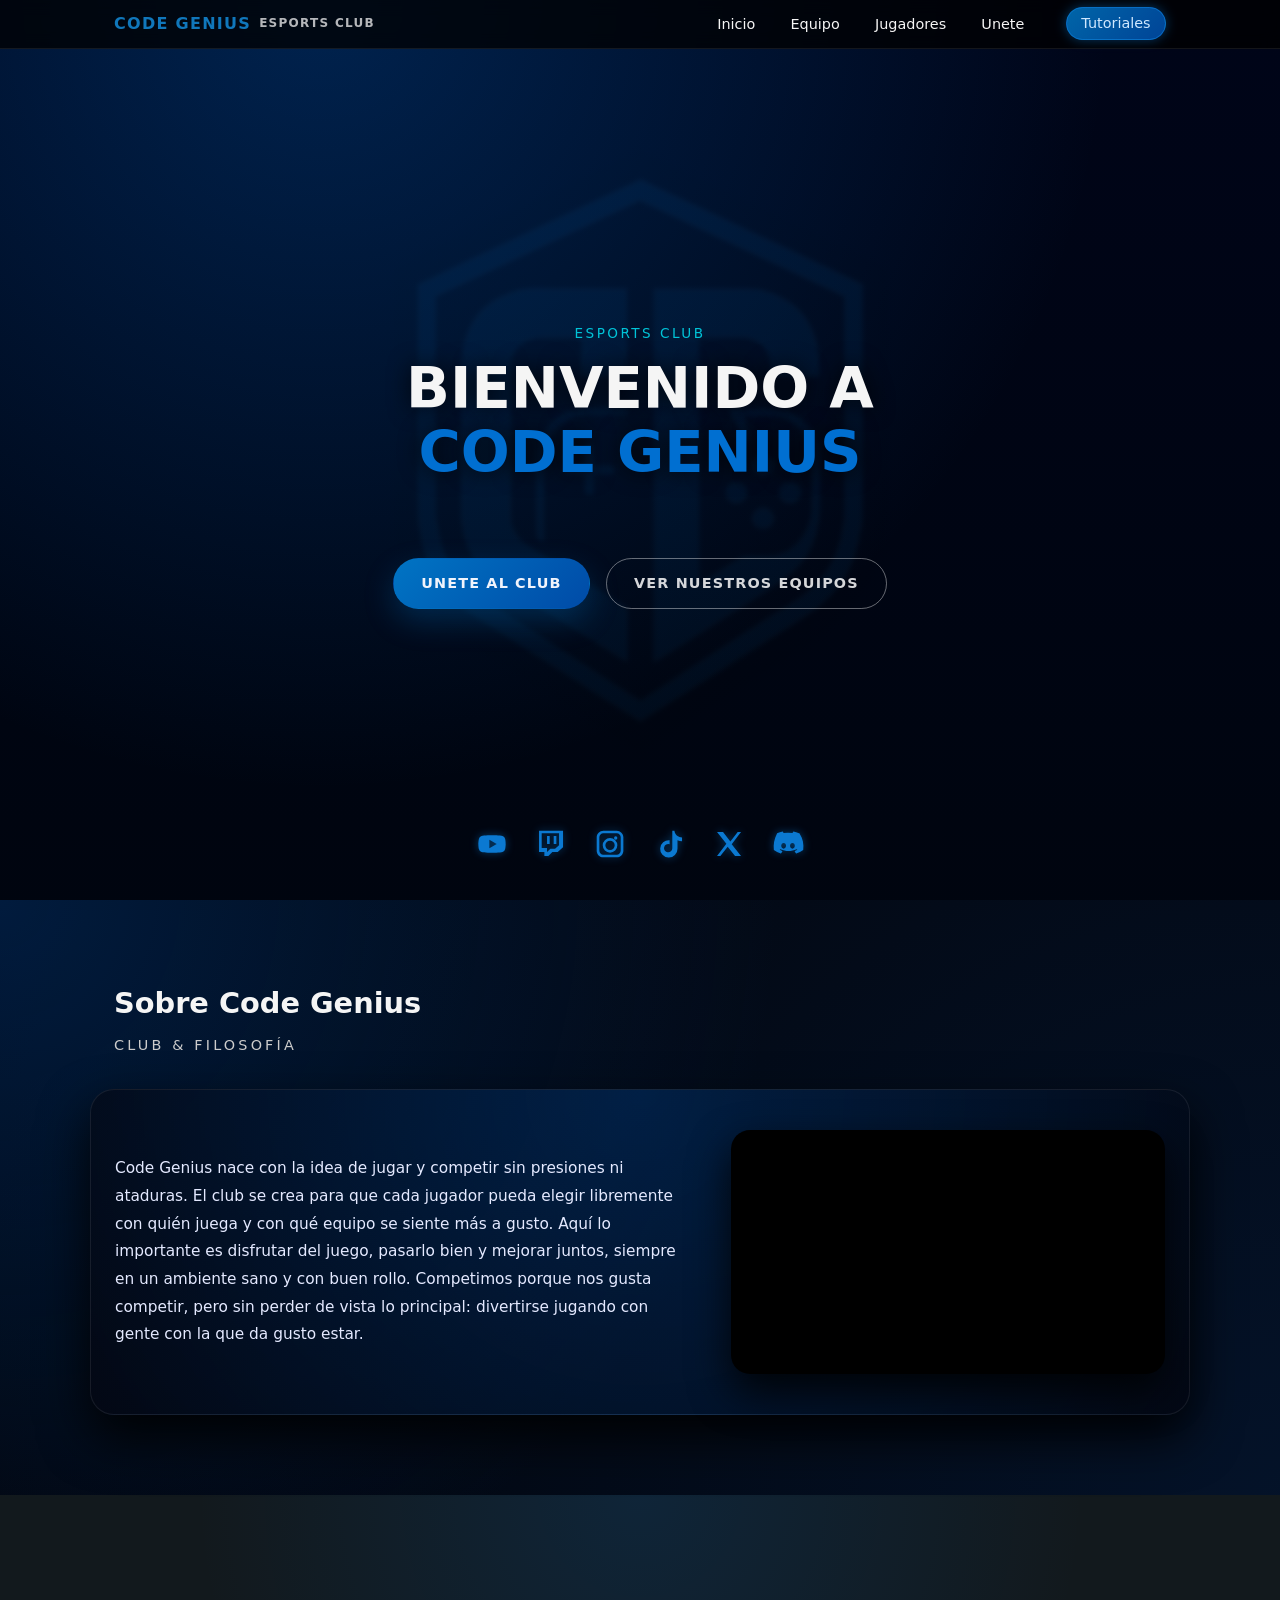
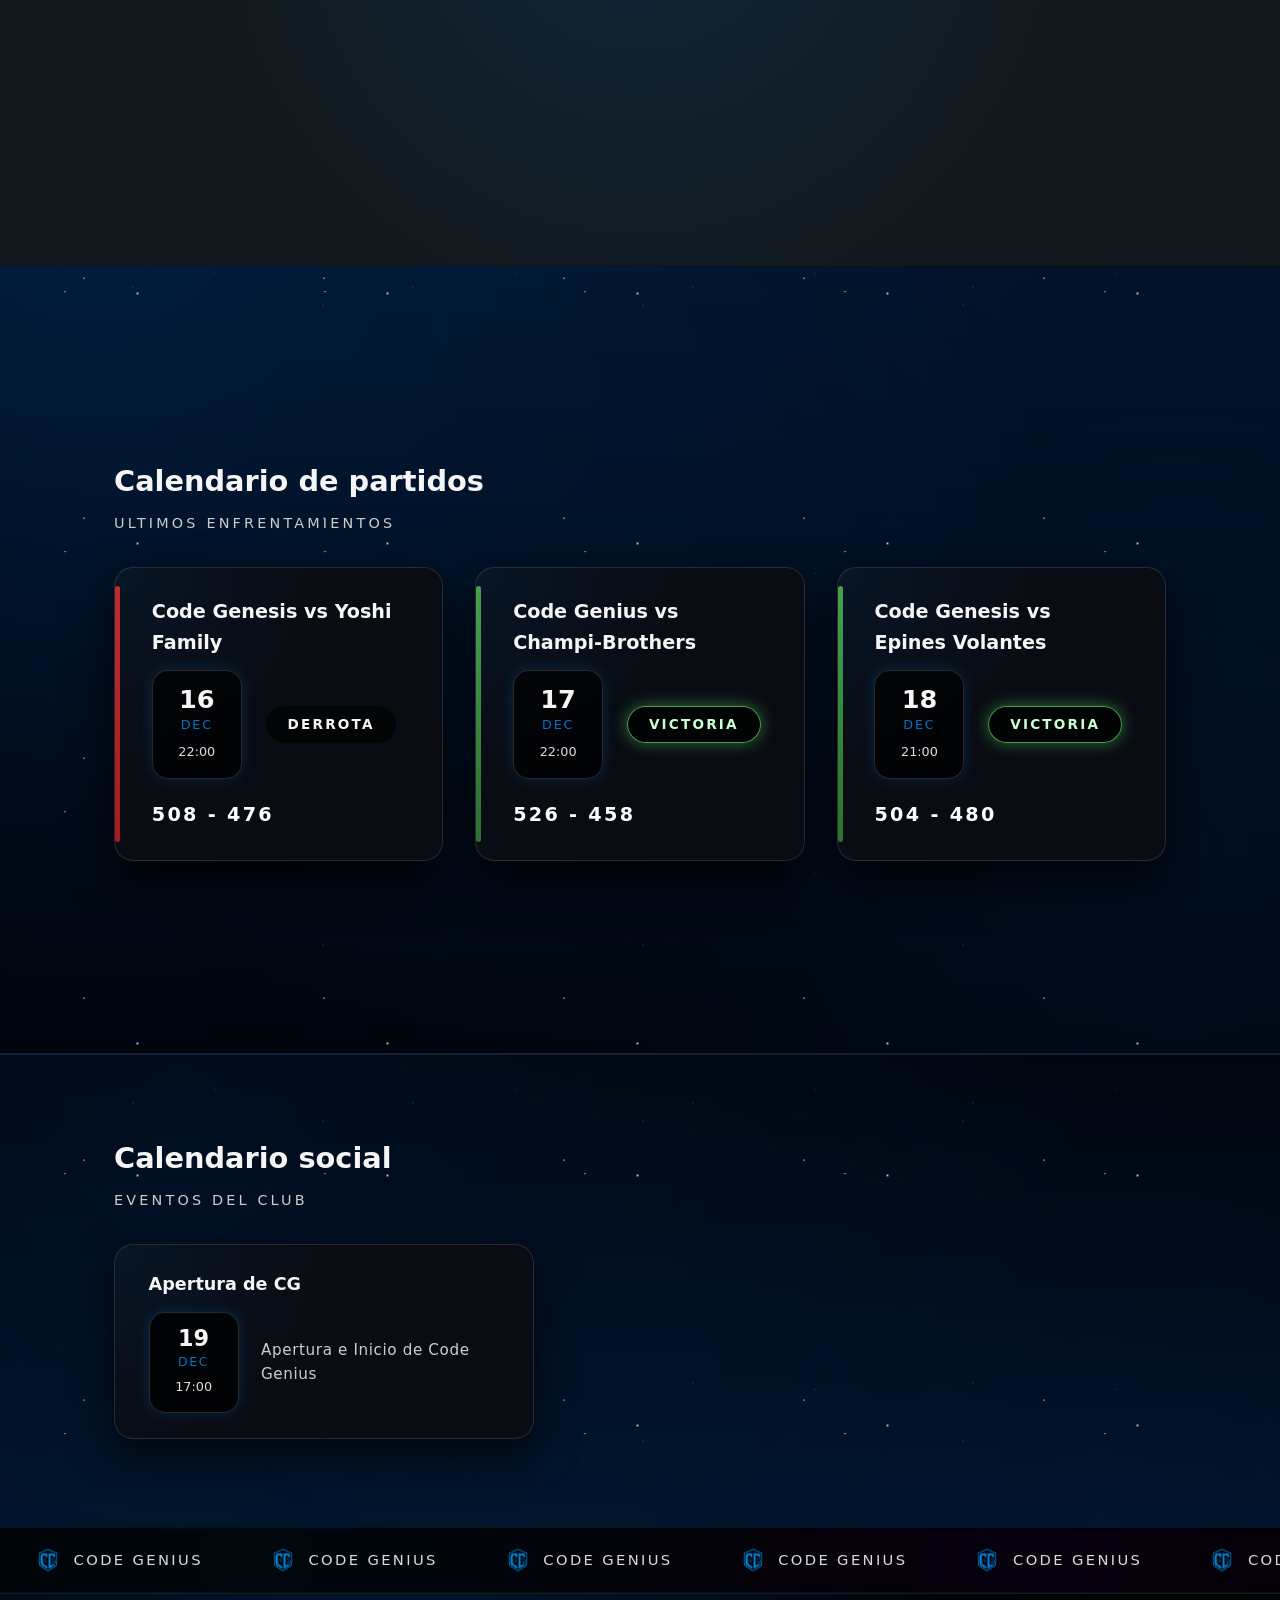
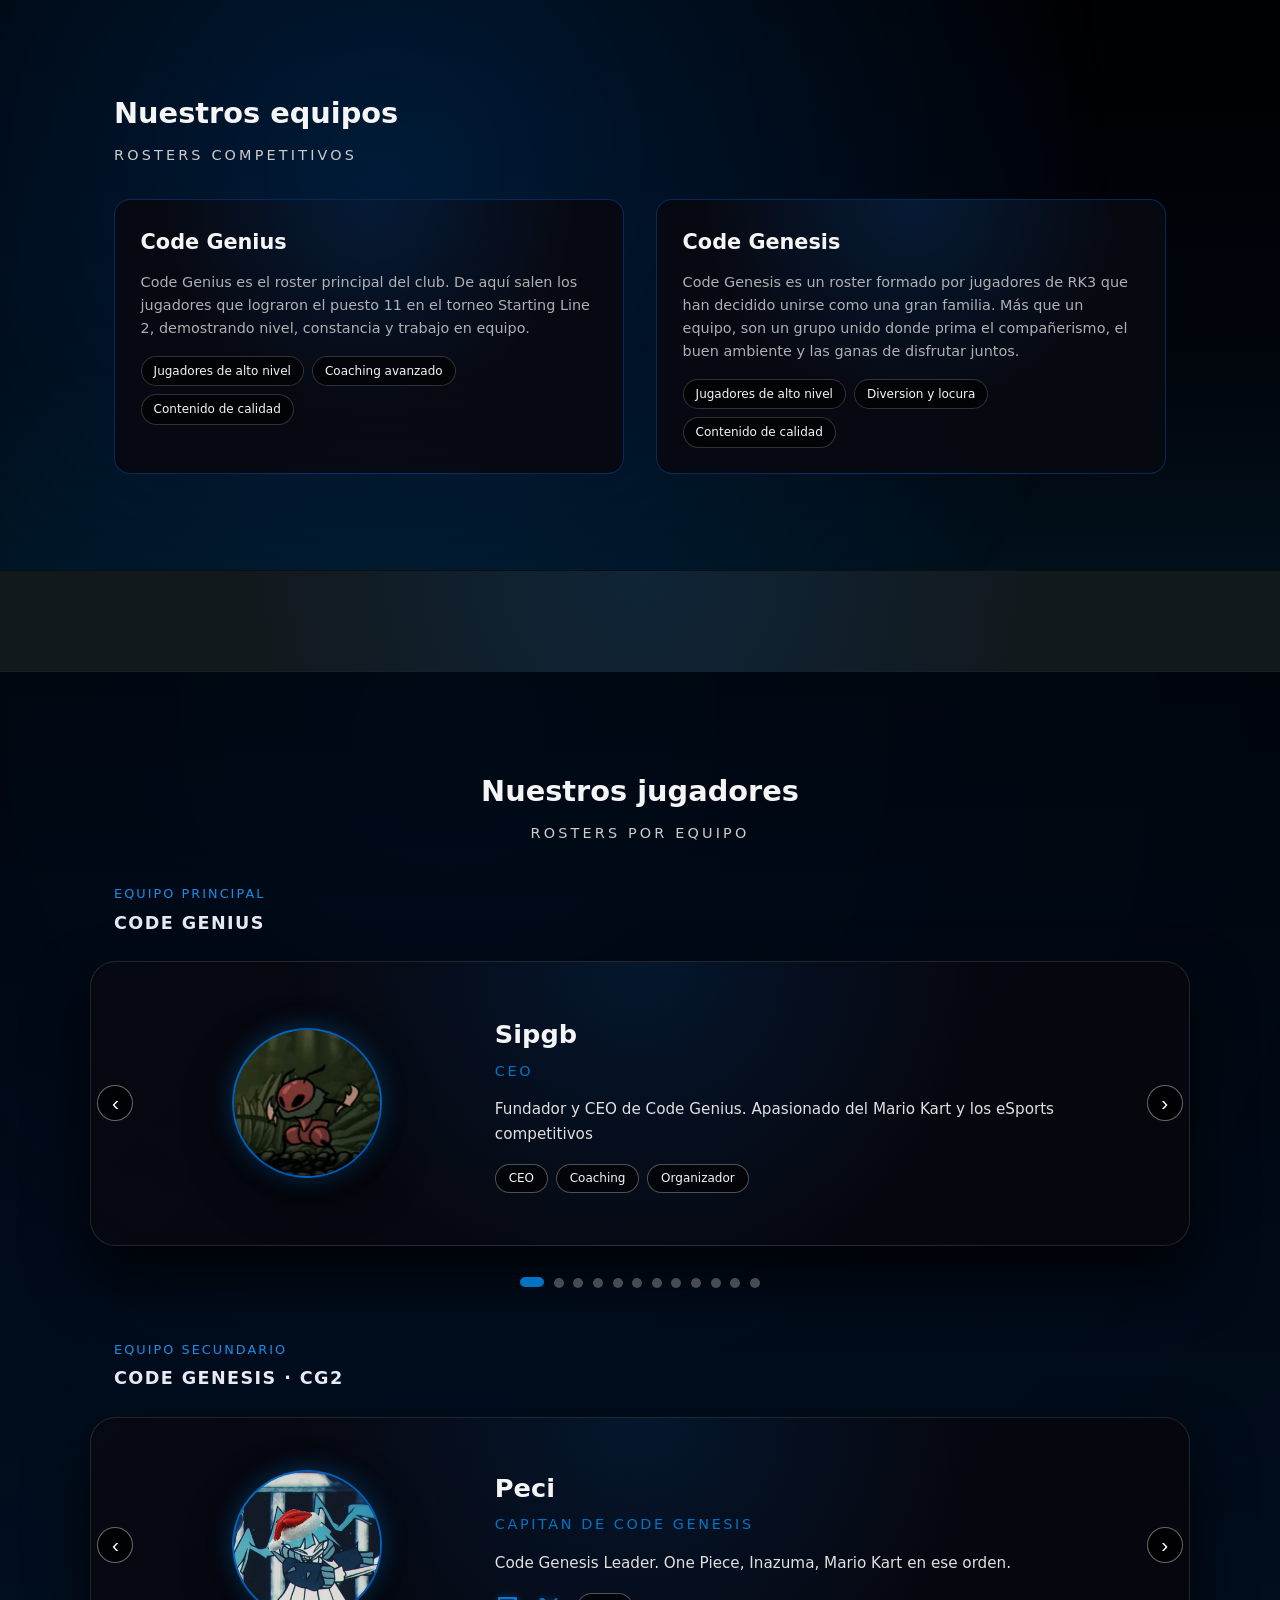
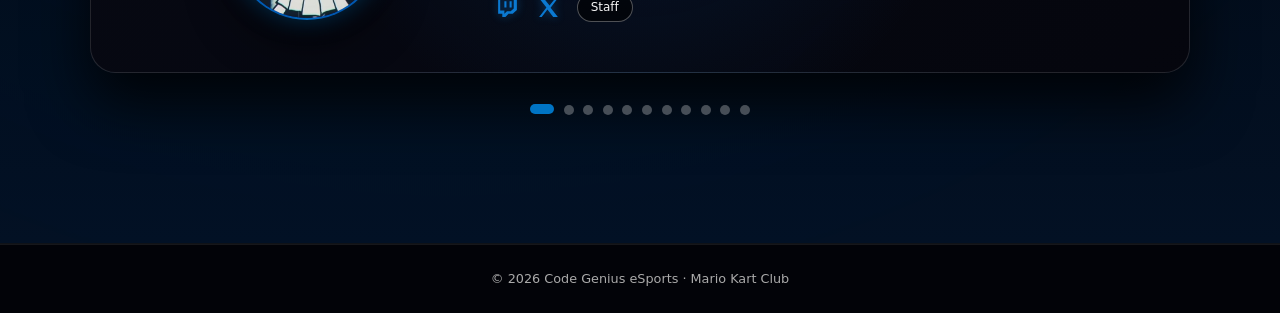
==== commit dc9d42a4: "agregado de imagenes y casi finalizado todo, faltan arreglos" ====
--- a/webpagecg.html
+++ b/webpagecg.html
@@ -25,11 +25,33 @@
                     <li><a href="#equipo">Equipo</a></li>
                     <li><a href="#jugadores">Jugadores</a></li>
                     <li><a href="https://discord.gg/X8et7fHn">Unete</a></li>
-                    <li><a href="#tutoriales">Tutoriales</a></li>
+                    <li><a href="#tutoriales" class="nav-tutoriales">Tutoriales</a></li>
+
                 </ul>
             </nav>
         </div>
     </header>
+
+    <!-- SVGS -->
+    <svg xmlns="http://www.w3.org/2000/svg" style="display:none">
+
+        <symbol id="icon-twitch" viewBox="0 0 24 24">
+            <path
+                d="M3 2h18v12.5l-4 3.5h-4l-3 3H7v-3H3V2zm2 2v11h4v3l2.5-2.5H15l3-2.5V4H5zm9 2h2v6h-2V6zm-5 0h2v6H9V6z" />
+        </symbol>
+
+        <symbol id="icon-x" viewBox="0 0 24 24">
+            <path d="M3 3h4.5L13 10.1 18.5 3H21l-7 9.2 7 8.8h-4.5L11 14l-5.5 7H3l7-9.1z" />
+        </symbol>
+
+        <symbol id="icon-youtube" viewBox="0 0 24 24">
+            <path d="M21.8 8.001a2.75 2.75 0 0 0-1.93-1.95C18.1 5.5 12 5.5 12 5.5s-6.1
+                         0-7.87.55A2.75 2.75 0 0 0 2.2 8C1.75 9.78 1.75 12 1.75 12s0 2.22.45 
+                         4.001a2.75 2.75 0 0 0 1.93 1.95C5.9 18.5 12 18.5 12 18.5s6.1 0 7.87-.55a2.75
+                          2.75 0 0 0 1.93-1.95C22.25 14.22 22.25 12 22.25 12s0-2.22-.45-3.999zM10 15.25v-6.5L15.5 12 10 15.25z" />
+        </symbol>
+
+    </svg>
 
     <!-- SECCION INICIAL -->
     <section id="inicio" class="parallax">
@@ -47,7 +69,8 @@
 
         <div class="hero-socials">
             <!-- YouTube -->
-            <a href="https://youtube.com" target="_blank" class="social-icon" aria-label="YouTube">
+            <a href="https://www.youtube.com/channel/UCyoVc5cNsL73hdSU-3ZATWA" target="_blank" class="social-icon"
+                aria-label="YouTube">
                 <svg viewBox="0 0 24 24" fill="currentColor">
                     <path
                         d="M21.8 8.001a2.75 2.75 0 0 0-1.93-1.95C18.1 5.5 12 5.5 12 5.5s-6.1
@@ -88,7 +111,7 @@
             </a>
 
             <!-- X / Twitter -->
-            <a href=" https://x.com/CodegeniusMK" target="_blank" class="social-icon" aria-label="X Twitter">
+            <a href=" https://x.com/CodegeniusMKW" target="_blank" class="social-icon" aria-label="X Twitter">
                 <svg viewBox="0 0 24 24" fill="currentColor">
                     <path d="M3 3h4.5L13 10.1 18.5 3H21l-7 9.2 7 8.8h-4.5L11 14l-5.5 7H3l7-9.1z" />
                 </svg>
@@ -123,12 +146,15 @@
             <div class="grid-2 about-grid">
                 <div class="about-text">
                     <p>
-                        Lorem ipsum dolor sit amet consectetur adipiscing elit cubilia erat eleifend,
-                        pretium hac penatibus accumsan praesent nunc primis facilisis tortor, euismod
-                        congue maecenas quam vestibulum bibendum nec diam etiam. Praesent dis nascetur
-                        hendrerit parturient curabitur, auctor gravida magna lobortis. Ad fames aptent
-                        phasellus per viverra est, dignissim molestie turpis orci morbi, ultrices
-                        ullamcorper commodo rhoncus conubia.
+                        Code Genius nace con la idea de jugar y
+                        competir sin presiones ni ataduras.
+                        El club se crea para que cada jugador pueda elegir libremente con quién juega y con qué equipo
+                        se siente más a gusto.
+
+                        Aquí lo importante es disfrutar del juego,
+                        pasarlo bien y mejorar juntos, siempre en un ambiente sano y con buen rollo.
+                        Competimos porque nos gusta competir, pero sin perder de vista lo principal: divertirse jugando
+                        con gente con la que da gusto estar.
                     </p>
                 </div>
                 <div class="about-media">
@@ -159,50 +185,34 @@
     <section id="calendario">
         <div class="section calendario-inner">
             <h2 class="section-title">Calendario de partidos</h2>
-            <p class="section-subtitle">Próximos enfrentamientos</p>
+            <p class="section-subtitle">Ultimos enfrentamientos</p>
 
             <div class="calendar-grid">
-                <!-- Partido Derrota -->
+
+                 <!-- Victoria -->
                 <article class="match-card status-lost">
-                    <h3 class="match-title">Code Genius vs Severance</h3>
+                    <h3 class="match-title">Code Genesis vs Yoshi Family</h3>
 
                     <div class="match-date">
-                        <span class="day">12</span>
-                        <span class="month">ENE</span>
-                        <span class="time">21:30</span>
-                    </div>
-
-                    <p class="match-outcome match-outcome--loss">
+                        <span class="day">16</span>
+                        <span class="month">DEC</span>
+                        <span class="time">22:00</span>
+                    </div>
+
+                    <p class="match-outcome match-outcome--lost">
                         Derrota
                     </p>
 
-                    <p class="match-meta">498 - 492</p>
-                </article>
-
-                <!-- Partido Empate -->
-                <article class="match-card status-upcoming">
-                    <h3 class="match-title">Code Genius vs JetJorker</h3>
+                    <p class="match-meta">508 - 476</p>
+                </article>
+
+                <!-- Victoria -->
+                <article class="match-card status-winned">
+                    <h3 class="match-title">Code Genius vs Champi-Brothers</h3>
 
                     <div class="match-date">
-                        <span class="day">23</span>
-                        <span class="month">ENE</span>
-                        <span class="time">20:00</span>
-                    </div>
-
-                    <p class="match-outcome match-outcome--draw">
-                        Empate
-                    </p>
-
-                    <p class="match-meta">496 - 496</p>
-                </article>
-
-                <!-- Partido Victoria -->
-                <article class="match-card status-winned">
-                    <h3 class="match-title">Code Genius vs Dynamite</h3>
-
-                    <div class="match-date">
-                        <span class="day">05</span>
-                        <span class="month">DIC</span>
+                        <span class="day">17</span>
+                        <span class="month">DEC</span>
                         <span class="time">22:00</span>
                     </div>
 
@@ -210,8 +220,27 @@
                         Victoria
                     </p>
 
-                    <p class="match-meta">498 - 492</p>
-                </article>
+                    <p class="match-meta">526 - 458</p>
+                </article>
+
+                  <!-- Victoria -->
+                <article class="match-card status-winned">
+                    <h3 class="match-title">Code Genesis vs Epines Volantes</h3>
+
+                    <div class="match-date">
+                        <span class="day">18</span>
+                        <span class="month">DEC</span>
+                        <span class="time">21:00</span>
+                    </div>
+
+                    <p class="match-outcome match-outcome--win">
+                        Victoria
+                    </p>
+
+                    <p class="match-meta">504 - 480</p>
+                </article>
+
+
             </div>
         </div>
     </section>
@@ -228,133 +257,107 @@
 
                 <!-- Evento 1 -->
                 <article class="social-card">
-                    <h3 class="social-title">Scrim interna CG1 vs CG2</h3>
+                    <h3 class="social-title">Apertura de CG</h3>
                     <div class="social-date">
-                        <span class="day">18</span>
-                        <span class="month">ENE</span>
-                        <span class="time">19:30</span>
+                        <span class="day">19</span>
+                        <span class="month">DEC</span>
+                        <span class="time">17:00</span>
                     </div>
                     <p class="social-meta">
-                        War interna
+                        Apertura e Inicio de Code Genius
                     </p>
                 </article>
 
-                <!-- Evento 2 -->
-                <article class="social-card">
-                    <h3 class="social-title">Sesion de coaching con Sipgb</h3>
-                    <div class="social-date">
-                        <span class="day">20</span>
-                        <span class="month">ENE</span>
-                        <span class="time">21:00</span>
-                    </div>
-                    <p class="social-meta">
-                        Analisis en stream
-                    </p>
-                </article>
-
-                <!-- Evento 3 -->
-                <article class="social-card">
-                    <h3 class="social-title">Partidas con la comunidad</h3>
-                    <div class="social-date">
-                        <span class="day">27</span>
-                        <span class="month">ENE</span>
-                        <span class="time">22:30</span>
-                    </div>
-                    <p class="social-meta">
-                        Partidas con la comunidad
-                    </p>
-                </article>
-
             </div>
         </div>
     </section>
 
-<!-- BANNER CODE GENIUS -->
-<section class="cg-strip">
-    <div class="cg-strip-inner">
-        <div class="cg-pill">
-            <img src="img/cglogo.png" alt="Code Genius" class="cg-logo">
-            <span class="cg-text">Code Genius</span>
-        </div>
-        <div class="cg-pill">
-            <img src="img/cglogo.png" alt="Code Genius" class="cg-logo">
-            <span class="cg-text">Code Genius</span>
-        </div>
-        <div class="cg-pill">
-            <img src="img/cglogo.png" alt="Code Genius" class="cg-logo">
-            <span class="cg-text">Code Genius</span>
-        </div>
-        <div class="cg-pill">
-            <img src="img/cglogo.png" alt="Code Genius" class="cg-logo">
-            <span class="cg-text">Code Genius</span>
-        </div>
-        <div class="cg-pill">
-            <img src="img/cglogo.png" alt="Code Genius" class="cg-logo">
-            <span class="cg-text">Code Genius</span>
-        </div>
-        <div class="cg-pill">
-            <img src="img/cglogo.png" alt="Code Genius" class="cg-logo">
-            <span class="cg-text">Code Genius</span>
-        </div>
-        <div class="cg-pill">
-            <img src="img/cglogo.png" alt="Code Genius" class="cg-logo">
-            <span class="cg-text">Code Genius</span>
-        </div>
-        <div class="cg-pill">
-            <img src="img/cglogo.png" alt="Code Genius" class="cg-logo">
-            <span class="cg-text">Code Genius</span>
-        </div>
-        <div class="cg-pill">
-            <img src="img/cglogo.png" alt="Code Genius" class="cg-logo">
-            <span class="cg-text">Code Genius</span>
-        </div>
-        <div class="cg-pill">
-            <img src="img/cglogo.png" alt="Code Genius" class="cg-logo">
-            <span class="cg-text">Code Genius</span>
-        </div>
-
-        <div class="cg-pill">
-            <img src="img/cglogo.png" alt="Code Genius" class="cg-logo">
-            <span class="cg-text">Code Genius</span>
-        </div>
-        <div class="cg-pill">
-            <img src="img/cglogo.png" alt="Code Genius" class="cg-logo">
-            <span class="cg-text">Code Genius</span>
-        </div>
-        <div class="cg-pill">
-            <img src="img/cglogo.png" alt="Code Genius" class="cg-logo">
-            <span class="cg-text">Code Genius</span>
-        </div>
-        <div class="cg-pill">
-            <img src="img/cglogo.png" alt="Code Genius" class="cg-logo">
-            <span class="cg-text">Code Genius</span>
-        </div>
-        <div class="cg-pill">
-            <img src="img/cglogo.png" alt="Code Genius" class="cg-logo">
-            <span class="cg-text">Code Genius</span>
-        </div>
-        <div class="cg-pill">
-            <img src="img/cglogo.png" alt="Code Genius" class="cg-logo">
-            <span class="cg-text">Code Genius</span>
-        </div>
-        <div class="cg-pill">
-            <img src="img/cglogo.png" alt="Code Genius" class="cg-logo">
-            <span class="cg-text">Code Genius</span>
-        </div>
-        <div class="cg-pill">
-            <img src="img/cglogo.png" alt="Code Genius" class="cg-logo">
-            <span class="cg-text">Code Genius</span>
-        </div>
-        <div class="cg-pill">
-            <img src="img/cglogo.png" alt="Code Genius" class="cg-logo">
-            <span class="cg-text">Code Genius</span>
-        </div>
-        <div class="cg-pill">
-            <img src="img/cglogo.png" alt="Code Genius" class="cg-logo">
-            <span class="cg-text">Code Genius</span>
-        </div>
-    </div>
-</section>
+    <!-- BANNER CODE GENIUS -->
+    <section class="cg-strip">
+        <div class="cg-strip-inner">
+            <div class="cg-pill">
+                <img src="img/cglogo.png" alt="Code Genius" class="cg-logo">
+                <span class="cg-text">Code Genius</span>
+            </div>
+            <div class="cg-pill">
+                <img src="img/cglogo.png" alt="Code Genius" class="cg-logo">
+                <span class="cg-text">Code Genius</span>
+            </div>
+            <div class="cg-pill">
+                <img src="img/cglogo.png" alt="Code Genius" class="cg-logo">
+                <span class="cg-text">Code Genius</span>
+            </div>
+            <div class="cg-pill">
+                <img src="img/cglogo.png" alt="Code Genius" class="cg-logo">
+                <span class="cg-text">Code Genius</span>
+            </div>
+            <div class="cg-pill">
+                <img src="img/cglogo.png" alt="Code Genius" class="cg-logo">
+                <span class="cg-text">Code Genius</span>
+            </div>
+            <div class="cg-pill">
+                <img src="img/cglogo.png" alt="Code Genius" class="cg-logo">
+                <span class="cg-text">Code Genius</span>
+            </div>
+            <div class="cg-pill">
+                <img src="img/cglogo.png" alt="Code Genius" class="cg-logo">
+                <span class="cg-text">Code Genius</span>
+            </div>
+            <div class="cg-pill">
+                <img src="img/cglogo.png" alt="Code Genius" class="cg-logo">
+                <span class="cg-text">Code Genius</span>
+            </div>
+            <div class="cg-pill">
+                <img src="img/cglogo.png" alt="Code Genius" class="cg-logo">
+                <span class="cg-text">Code Genius</span>
+            </div>
+            <div class="cg-pill">
+                <img src="img/cglogo.png" alt="Code Genius" class="cg-logo">
+                <span class="cg-text">Code Genius</span>
+            </div>
+
+            <div class="cg-pill">
+                <img src="img/cglogo.png" alt="Code Genius" class="cg-logo">
+                <span class="cg-text">Code Genius</span>
+            </div>
+            <div class="cg-pill">
+                <img src="img/cglogo.png" alt="Code Genius" class="cg-logo">
+                <span class="cg-text">Code Genius</span>
+            </div>
+            <div class="cg-pill">
+                <img src="img/cglogo.png" alt="Code Genius" class="cg-logo">
+                <span class="cg-text">Code Genius</span>
+            </div>
+            <div class="cg-pill">
+                <img src="img/cglogo.png" alt="Code Genius" class="cg-logo">
+                <span class="cg-text">Code Genius</span>
+            </div>
+            <div class="cg-pill">
+                <img src="img/cglogo.png" alt="Code Genius" class="cg-logo">
+                <span class="cg-text">Code Genius</span>
+            </div>
+            <div class="cg-pill">
+                <img src="img/cglogo.png" alt="Code Genius" class="cg-logo">
+                <span class="cg-text">Code Genius</span>
+            </div>
+            <div class="cg-pill">
+                <img src="img/cglogo.png" alt="Code Genius" class="cg-logo">
+                <span class="cg-text">Code Genius</span>
+            </div>
+            <div class="cg-pill">
+                <img src="img/cglogo.png" alt="Code Genius" class="cg-logo">
+                <span class="cg-text">Code Genius</span>
+            </div>
+            <div class="cg-pill">
+                <img src="img/cglogo.png" alt="Code Genius" class="cg-logo">
+                <span class="cg-text">Code Genius</span>
+            </div>
+            <div class="cg-pill">
+                <img src="img/cglogo.png" alt="Code Genius" class="cg-logo">
+                <span class="cg-text">Code Genius</span>
+            </div>
+        </div>
+    </section>
 
 
     <!-- SECCION EQUIPOS -->
@@ -365,29 +368,31 @@
 
             <div class="teams-grid">
                 <div class="team-card">
-                    <div class="team-label">Equipo principal</div>
                     <div class="team-name">Code Genius</div>
                     <div class="team-meta">
-                        Roster orientado a ligas y torneos online de máximo nivel competitivo.
+                        Code Genius es el roster principal del club. De aquí salen los jugadores que lograron el puesto
+                        11 en el torneo Starting Line 2,
+                        demostrando nivel, constancia y trabajo en equipo.
                     </div>
                     <div class="team-tags">
                         <span class="team-tag">Jugadores de alto nivel</span>
-                        <span class="team-tag">Scrims diarios</span>
                         <span class="team-tag">Coaching avanzado</span>
                         <span class="team-tag">Contenido de calidad</span>
                     </div>
                 </div>
 
                 <div class="team-card">
-                    <div class="team-label">Equipo secundario</div>
                     <div class="team-name">Code Genesis</div>
                     <div class="team-meta">
-                        Roster orientado a ligas y torneos online de máximo nivel competitivo.
+                        Code Genesis es un roster formado por jugadores de RK3 que han decidido unirse como una gran
+                        familia.
+                        Más que un equipo, son un grupo unido donde prima el compañerismo, el buen ambiente y las ganas
+                        de disfrutar juntos.
+
                     </div>
                     <div class="team-tags">
                         <span class="team-tag">Jugadores de alto nivel</span>
-                        <span class="team-tag">Scrims diarios</span>
-                        <span class="team-tag">Coaching avanzado</span>
+                        <span class="team-tag">Diversion y locura</span>
                         <span class="team-tag">Contenido de calidad</span>
                     </div>
                 </div>
@@ -395,7 +400,7 @@
         </div>
     </section>
 
-  <!-- PARALLAX ESPACIO -->
+    <!-- PARALLAX ESPACIO -->
     <section class="space-banner1">
         <div class="space-banner-inner1">
             <div class="space-logo-big1">
@@ -404,232 +409,601 @@
         </div>
     </section>
 
-       <!-- SECCION JUGADORES -->
-<section id="jugadores">
-    <h2 class="section-title">Nuestros jugadores</h2>
-    <p class="section-subtitle">Rosters por equipo</p>
-
-    <!-- TITULO EQUIPO PRINCIPAL -->
-    <div class="players-team-heading players-team-heading--team1">
-        <span class="players-team-kicker">Equipo principal</span>
-        <h3 class="players-team-title">Code Genius · CG1</h3>
-    </div>
-
-    <!-- CARRUSEL EQUIPO PRINCIPAL (CG1 / roster principal) -->
-    <div class="player-carousel player-carousel--team1">
-        <button class="carousel-arrow prev" aria-label="Jugador anterior">‹</button>
-
-        <div class="player-track">
-            <!-- CEO Sipgb -->
-            <article class="player-card active" data-index="0">
-                <div class="player-portrait">
-                    <div class="portrait-circle">
-                        <img src="img/sipgb.png" alt="Sipgb">
-                    </div>
-                </div>
-                <div class="player-info">
-                    <h3 class="player-name">Sipgb</h3>
-                    <p class="player-role">CEO</p>
-                    <p class="player-bio">
-                        Lorem ipsum dolor sit amet consectetur adipiscing
-                        elit cubilia erat eleifend, pretium hac penatibus accumsan praesen
-                    </p>
-                    <div class="player-tags">
-                        <span class="player-tag">CEO</span>
-                        <span class="player-tag">Coaching</span>
-                        <span class="player-tag">Organizador</span>
-                    </div>
-                </div>
-            </article>
-
-            <!-- CAPITAN Seral -->
-            <article class="player-card" data-index="1">
-                <div class="player-portrait">
-                    <div class="portrait-circle">
-                        <img src="img/seral.png" alt="Seral">
-                    </div>
-                </div>
-                <div class="player-info">
-                    <h3 class="player-name">Seral</h3>
-                    <p class="player-role">Capitán CG1</p>
-                    <p class="player-bio">
-                        Lorem ipsum dolor sit amet consectetur adipiscing
-                        elit cubilia erat eleifend, pretium hac penatibus accumsan praesen
-                    </p>
-                    <div class="player-tags">
-                        <span class="player-tag">Capitán</span>
-                        <span class="player-tag">X</span>
-                        <span class="player-tag">X</span>
-                    </div>
-                </div>
-            </article>
-
-            <!-- CAPITAN Graco -->
-            <article class="player-card" data-index="2">
-                <div class="player-portrait">
-                    <div class="portrait-circle">
-                        <img src="img/graco.png" alt="graco">
-                    </div>
-                </div>
-                <div class="player-info">
-                    <h3 class="player-name">elgraco</h3>
-                    <p class="player-role">Capitán CG2</p>
-                    <p class="player-bio">
-                        Lorem ipsum dolor sit amet consectetur adipiscing
-                        elit cubilia erat eleifend, pretium hac penatibus accumsan praesen
-                    </p>
-                    <div class="player-tags">
-                        <span class="player-tag">Capitán</span>
-                        <span class="player-tag">X</span>
-                        <span class="player-tag">X</span>
-                    </div>
-                </div>
-            </article>
-
-            <!-- Player Onix -->
-            <article class="player-card" data-index="3">
-                <div class="player-portrait">
-                    <div class="portrait-circle">
-                        <img src="img/onix.png" alt="Onix">
-                    </div>
-                </div>
-                <div class="player-info">
-                    <h3 class="player-name">iLyOniiX</h3>
-                    <p class="player-role">Jugador CG</p>
-                    <p class="player-bio">
-                        Lorem ipsum dolor sit amet consectetur adipiscing
-                        elit cubilia erat eleifend, pretium hac penatibus accumsan praesen
-                    </p>
-                    <div class="player-tags">
-                        <span class="player-tag">X</span>
-                        <span class="player-tag">X</span>
-                        <span class="player-tag">X</span>
-                    </div>
-                </div>
-            </article>
-        </div>
-
-        <button class="carousel-arrow next" aria-label="Jugador siguiente">›</button>
-    </div>
-
-    <div class="carousel-dots carousel-dots-team1">
-        <button class="dot active" data-index="0" aria-label="Jugador 1"></button>
-        <button class="dot" data-index="1" aria-label="Jugador 2"></button>
-        <button class="dot" data-index="2" aria-label="Jugador 3"></button>
-        <button class="dot" data-index="3" aria-label="Jugador 4"></button>
-    </div>
-
-
-    <!-- TITULO EQUIPO SECUNDARIO -->
-    <div class="players-team-heading players-team-heading--team2">
-        <span class="players-team-kicker">Equipo secundario</span>
-        <h3 class="players-team-title">Code Genesis · CG2</h3>
-    </div>
-
-    <!-- CARRUSEL EQUIPO SECUNDARIO (CG2 / Code Genesis) -->
-    <div class="player-carousel player-carousel--team2">
-        <button class="carousel-arrow prev" aria-label="Jugador anterior">‹</button>
-
-        <div class="player-track">
-            <!-- Player Vick -->
-            <article class="player-card active" data-index="0">
-                <div class="player-portrait">
-                    <div class="portrait-circle">
-                        <img src="img/vick.png" alt="Vick">
-                    </div>
-                </div>
-                <div class="player-info">
-                    <h3 class="player-name">Vick6804</h3>
-                    <p class="player-role">Jugador CG2</p>
-                    <p class="player-bio">
-                        Lorem ipsum dolor sit amet consectetur adipiscing
-                        elit cubilia erat eleifend, pretium hac penatibus accumsan praesen
-                    </p>
-                    <div class="player-tags">
-                        <span class="player-tag">X</span>
-                        <span class="player-tag">X</span>
-                        <span class="player-tag">X</span>
-                    </div>
-                </div>
-            </article>
-
-            <!-- Player Yiyo -->
-            <article class="player-card" data-index="1">
-                <div class="player-portrait">
-                    <div class="portrait-circle">
-                        <img src="img/yiyo.png" alt="Yiyo">
-                    </div>
-                </div>
-                <div class="player-info">
-                    <h3 class="player-name">Yiyo</h3>
-                    <p class="player-role">Jugador CG2</p>
-                    <p class="player-bio">
-                        Lorem ipsum dolor sit amet consectetur adipiscing
-                        elit cubilia erat eleifend, pretium hac penatibus accumsan praesen
-                    </p>
-                    <div class="player-tags">
-                        <span class="player-tag">X</span>
-                        <span class="player-tag">X</span>
-                        <span class="player-tag">X</span>
-                    </div>
-                </div>
-            </article>
-
-            <!-- Player Yegu07 -->
-            <article class="player-card" data-index="2">
-                <div class="player-portrait">
-                    <div class="portrait-circle">
-                        <img src="img/yegu.gif" alt="Yegu07">
-                    </div>
-                </div>
-                <div class="player-info">
-                    <h3 class="player-name">Yegu07</h3>
-                    <p class="player-role">Jugador CG2</p>
-                    <p class="player-bio">
-                        Lorem ipsum dolor sit amet consectetur adipiscing
-                        elit cubilia erat eleifend, pretium hac penatibus accumsan praesen
-                    </p>
-                    <div class="player-tags">
-                        <span class="player-tag">X</span>
-                        <span class="player-tag">X</span>
-                        <span class="player-tag">X</span>
-                    </div>
-                </div>
-            </article>
-
-            <!-- Player Mauri -->
-            <article class="player-card" data-index="3">
-                <div class="player-portrait">
-                    <div class="portrait-circle">
-                        <img src="img/mauri.png" alt="Mauri">
-                    </div>
-                </div>
-                <div class="player-info">
-                    <h3 class="player-name">Mauri</h3>
-                    <p class="player-role">Jugador CG2</p>
-                    <p class="player-bio">
-                        Lorem ipsum dolor sit amet consectetur adipiscing
-                        elit cubilia erat eleifend, pretium hac penatibus accumsan praesen
-                    </p>
-                    <div class="player-tags">
-                        <span class="player-tag">X</span>
-                        <span class="player-tag">X</span>
-                        <span class="player-tag">X</span>
-                    </div>
-                </div>
-            </article>
-        </div>
-
-        <button class="carousel-arrow next" aria-label="Jugador siguiente">›</button>
-    </div>
-
-    <div class="carousel-dots carousel-dots-team2">
-        <button class="dot active" data-index="0" aria-label="Jugador 1"></button>
-        <button class="dot" data-index="1" aria-label="Jugador 2"></button>
-        <button class="dot" data-index="2" aria-label="Jugador 3"></button>
-        <button class="dot" data-index="3" aria-label="Jugador 4"></button>
-    </div>
-</section>
+    <!-- SECCION JUGADORES -->
+    <section id="jugadores">
+        <h2 class="section-title">Nuestros jugadores</h2>
+        <p class="section-subtitle">Rosters por equipo</p>
+
+        <!-- TITULO EQUIPO PRINCIPAL -->
+        <div class="players-team-heading players-team-heading--team1">
+            <span class="players-team-kicker">Equipo principal</span>
+            <h3 class="players-team-title">Code Genius</h3>
+        </div>
+
+        <!-- CARRUSEL EQUIPO PRINCIPAL -->
+        <div class="player-carousel player-carousel--team1">
+            <button class="carousel-arrow prev" aria-label="Jugador anterior">‹</button>
+
+            <div class="player-track">
+                <!-- CEO Sipgb -->
+                <article class="player-card active" data-index="0">
+                    <div class="player-portrait">
+                        <div class="portrait-circle">
+                            <img src="img/sipgb.png" alt="Sipgb">
+                        </div>
+                    </div>
+                    <div class="player-info">
+                        <h3 class="player-name">Sipgb</h3>
+                        <p class="player-role">CEO</p>
+                        <p class="player-bio">
+                            Fundador y CEO de Code Genius.
+                            Apasionado del Mario Kart y los eSports competitivos
+                        </p>
+                        <div class="player-tags">
+                            <span class="player-tag">CEO</span>
+                            <span class="player-tag">Coaching</span>
+                            <span class="player-tag">Organizador</span>
+                        </div>
+                    </div>
+                </article>
+
+                <!-- CAPITAN Seral -->
+                <article class="player-card" data-index="1">
+                    <div class="player-portrait">
+                        <div class="portrait-circle">
+                            <img src="img/seral.png" alt="Seral">
+                        </div>
+                    </div>
+                    <div class="player-info">
+                        <h3 class="player-name">Seral</h3>
+                        <p class="player-role">Capitán Code Genius</p>
+                        <p class="player-bio">
+                            Jugador de Code Genius y capitán, main avutarda desde la beta
+                        </p>
+                        <div class="player-tags">
+                            <span class="player-tag">Capitán</span>
+                        </div>
+                    </div>
+                </article>
+
+                <!--Staff Graco -->
+                <article class="player-card" data-index="2">
+                    <div class="player-portrait">
+                        <div class="portrait-circle">
+                            <img src="img/graco.png" alt="graco">
+                        </div>
+                    </div>
+                    <div class="player-info">
+                        <h3 class="player-name">elgraco</h3>
+                        <p class="player-role">Staff Code Genius</p>
+                        <p class="player-bio">
+                            Jugador de Code Genius y miembro del staff, literalmente es un topo.
+                        </p>
+                        <div class="player-tags">
+                        </div>
+                    </div>
+                </article>
+
+                <!-- Player Onix -->
+                <article class="player-card" data-index="3">
+                    <div class="player-portrait">
+                        <div class="portrait-circle">
+                            <img src="img/onix.png" alt="Onix">
+                        </div>
+                    </div>
+                    <div class="player-info">
+                        <h3 class="player-name">iLyOniiX</h3>
+                        <p class="player-role">Jugador Code Genius</p>
+                        <p class="player-bio">
+                            Lorem ipsum dolor sit amet consectetur adipiscing
+                            elit cubilia erat eleifend, pretium hac penatibus accumsan praesen
+                        </p>
+                        <div class="player-tags">
+                            <span class="player-tag">X</span>
+
+                        </div>
+                    </div>
+                </article>
+
+                <!-- Player Vick -->
+                <article class="player-card active" data-index="0">
+                    <div class="player-portrait">
+                        <div class="portrait-circle">
+                            <img src="img/vick.png" alt="Vick">
+                        </div>
+                    </div>
+                    <div class="player-info">
+                        <h3 class="player-name">Vick6804</h3>
+                        <p class="player-role">Jugador Code Genius</p>
+                        <p class="player-bio">
+                            Fan número uno de Code Genius, sordo, ciego y manco.
+                        </p>
+                        <div class="player-tags">
+                            <span class="player-tag">https://x.com/Vick6804</span>
+                            <span class="player-tag">https://www.twitch.tv/vick6804</span>
+
+                        </div>
+                    </div>
+                </article>
+
+                <!-- Player Yiyo -->
+                <article class="player-card" data-index="1">
+                    <div class="player-portrait">
+                        <div class="portrait-circle">
+                            <img src="img/yiyo.png" alt="Yiyo">
+                        </div>
+                    </div>
+                    <div class="player-info">
+                        <h3 class="player-name">Yiyo</h3>
+                        <p class="player-role">Jugador Code Genius</p>
+                        <p class="player-bio">
+                            Lorem ipsum dolor sit amet consectetur adipiscing
+                            elit cubilia erat eleifend, pretium hac penatibus accumsan praesen
+                        </p>
+                        <div class="player-tags">
+                        </div>
+                    </div>
+                </article>
+
+                <!-- Player Yegu07 -->
+                <article class="player-card" data-index="2">
+                    <div class="player-portrait">
+                        <div class="portrait-circle">
+                            <img src="img/yegu.gif" alt="Yegu07">
+                        </div>
+                    </div>
+                    <div class="player-info">
+                        <h3 class="player-name">Yegu07</h3>
+                        <p class="player-role">Jugador Code Genius</p>
+                        <p class="player-bio">
+                            Lorem ipsum dolor sit amet consectetur adipiscing
+                            elit cubilia erat eleifend, pretium hac penatibus accumsan praesen
+                        </p>
+                        <div class="player-tags">
+                        </div>
+                    </div>
+                </article>
+
+                <!-- Player Mauri -->
+                <article class="player-card" data-index="3">
+                    <div class="player-portrait">
+                        <div class="portrait-circle">
+                            <img src="img/mauri.png" alt="Mauri">
+                        </div>
+                    </div>
+                    <div class="player-info">
+                        <h3 class="player-name">Mauri</h3>
+                        <p class="player-role">Jugador Code Genius</p>
+                        <p class="player-bio">
+                            Lorem ipsum dolor sit amet consectetur adipiscing
+                            elit cubilia erat eleifend, pretium hac penatibus accumsan praesen
+                        </p>
+                        <div class="player-tags">
+                            <span class="player-tag">X</span>
+                            <span class="player-tag">X</span>
+                            <span class="player-tag">X</span>
+                        </div>
+                    </div>
+                </article>
+
+
+                <!-- Player Krips -->
+                <article class="player-card" data-index="3">
+                    <div class="player-portrait">
+                        <div class="portrait-circle">
+                            <img src="img/krips.png" alt="Krips">
+                        </div>
+                    </div>
+                    <div class="player-info">
+                        <h3 class="player-name">Krips</h3>
+                        <p class="player-role">Jugador Code Genius</p>
+                        <p class="player-bio">
+                            Lleva compitiendo por mas de 3 años en el mario kart 8 deluxe y ha llegado a finales de
+                            torneos como el paradigm y
+                            finales de varias seasons de MKU, Tu venezolano de confianza, siempre apoyando nunca
+                            decepcionando
+                        </p>
+                        <div class="player-tags">
+                            <span class="player-tag">X</span>
+                            <span class="player-tag">X</span>
+                            <span class="player-tag">X</span>
+                        </div>
+                    </div>
+                </article>
+
+                <!-- Player Tario -->
+                <article class="player-card" data-index="3">
+                    <div class="player-portrait">
+                        <div class="portrait-circle">
+                            <img src="img/tario.png" alt="tario">
+                        </div>
+                    </div>
+                    <div class="player-info">
+                        <h3 class="player-name">Tario</h3>
+                        <p class="player-role">Jugador Code Genius</p>
+                        <p class="player-bio">
+                            Amante del juego desde día 1, donante solidario de rayos para el equipo contrario.
+                            Filántropo y altruista.
+                        </p>
+                        <div class="player-tags">
+                            <span class="player-tag">X</span>
+                            <span class="player-tag">X</span>
+                            <span class="player-tag">X</span>
+                        </div>
+                    </div>
+                </article>
+
+                <!-- Player Cano -->
+                <article class="player-card" data-index="3">
+                    <div class="player-portrait">
+                        <div class="portrait-circle">
+                            <img src="img/cano.png" alt="Cano">
+                        </div>
+                    </div>
+                    <div class="player-info">
+                        <h3 class="player-name">Cano</h3>
+                        <p class="player-role">Jugador Code Genius</p>
+                        <p class="player-bio">
+                            cano
+                        </p>
+                        <div class="player-tags">
+                            <span class="player-tag">X</span>
+                            <span class="player-tag">X</span>
+                            <span class="player-tag">X</span>
+                        </div>
+                    </div>
+                </article>
+
+
+                <!-- Player Moy -->
+                <article class="player-card" data-index="3">
+                    <div class="player-portrait">
+                        <div class="portrait-circle">
+                            <img src="img/moy.png" alt="moy">
+                        </div>
+                    </div>
+                    <div class="player-info">
+                        <h3 class="player-name">Moy</h3>
+                        <p class="player-role">Jugador Code Genius</p>
+                        <p class="player-bio">
+                            moy
+                        </p>
+                        <div class="player-tags">
+                            <span class="player-tag">X</span>
+                            <span class="player-tag">X</span>
+                            <span class="player-tag">X</span>
+                        </div>
+                    </div>
+                </article>
+
+            </div>
+
+            <button class="carousel-arrow next" aria-label="Jugador siguiente">›</button>
+        </div>
+
+        <div class="carousel-dots carousel-dots-team1">
+            <button class="dot active" data-index="0" aria-label="Jugador 1"></button>
+            <button class="dot" data-index="1" aria-label="Jugador 2"></button>
+            <button class="dot" data-index="2" aria-label="Jugador 3"></button>
+            <button class="dot" data-index="3" aria-label="Jugador 4"></button>
+            <button class="dot" data-index="4" aria-label="Jugador 5"></button>
+            <button class="dot" data-index="5" aria-label="Jugador 6"></button>
+            <button class="dot" data-index="6" aria-label="Jugador 7"></button>
+            <button class="dot" data-index="7" aria-label="Jugador 8"></button>
+            <button class="dot" data-index="8" aria-label="Jugador 9"></button>
+            <button class="dot" data-index="9" aria-label="Jugador 10"></button>
+            <button class="dot" data-index="10" aria-label="Jugador 11"></button>
+            <button class="dot" data-index="11" aria-label="Jugador 12"></button>
+        </div>
+
+
+
+
+
+
+
+
+
+
+
+
+
+
+
+
+
+
+
+
+
+
+
+
+
+
+
+        <!-- TITULO EQUIPO SECUNDARIO -->
+        <div class="players-team-heading players-team-heading--team2">
+            <span class="players-team-kicker">Equipo secundario</span>
+            <h3 class="players-team-title">Code Genesis · CG2</h3>
+        </div>
+
+        <!-- CARRUSEL EQUIPO SECUNDARIO (CG2 / Code Genesis) -->
+        <div class="player-carousel player-carousel--team2">
+            <button class="carousel-arrow prev" aria-label="Jugador anterior">‹</button>
+
+            <div class="player-track">
+
+                <!-- Player Peci -->
+                <article class="player-card active" data-index="1">
+                    <div class="player-portrait">
+                        <div class="portrait-circle">
+                            <img src="img/peci.png" alt="Peci">
+                        </div>
+                    </div>
+                    <div class="player-info">
+                        <h3 class="player-name">Peci</h3>
+                        <p class="player-role">Capitan de Code Genesis</p>
+                        <p class="player-bio">
+                           Code Genesis Leader. One Piece, Inazuma, Mario Kart en ese orden.
+                        </p>
+                                     <div class="player-socials">
+                            <a href="https://twitch.tv/pecii__" class="player-social-icon" aria-label="Twitch">
+                                <svg>
+                                    <use href="#icon-twitch"></use>
+                                </svg>
+                            </a>
+
+                            <a href="https://x.com/jpecii_" class="player-social-icon" aria-label="X">
+                                <svg>
+                                    <use href="#icon-x"></use>
+                                </svg>
+                            </a>
+                            <span class="player-tag">Staff</span>
+                        </div>
+                    </div>
+                </article>
+
+                <!-- Player Bamtop -->
+                <article class="player-card active" data-index="0">
+                    <div class="player-portrait">
+                        <div class="portrait-circle">
+                            <img src="img/bamtop.png" alt="Bamtop">
+                        </div>
+                    </div>
+                    <div class="player-info">
+                        <h3 class="player-name">Bamtop</h3>
+                        <p class="player-role">Capitan de Code Genesis</p>
+                        <p class="player-bio">
+                            a
+                        </p>
+                        <div class="player-tags">
+                            <span class="player-tag">Staff</span>
+                        </div>
+                    </div>
+                </article>
+
+                    <!-- Player Phoski -->
+                <article class="player-card active" data-index="0">
+                    <div class="player-portrait">
+                        <div class="portrait-circle">
+                            <img src="img/phoski.png" alt="Phoski ">
+                        </div>
+                    </div>
+                    <div class="player-info">
+                        <h3 class="player-name">Phoski</h3>
+                        <p class="player-role">Jugador Code Genesis</p>
+                        <p class="player-bio">
+                            Jugador vizcaíno-burgales de Code Genesis,
+                            experiencia en divs medias en Mario Kart 8 Deluxe
+                            y ex jugador de Nefrodagetud Rrucfnturl en Mario Kart World
+                        </p>
+                        <div class="player-socials">
+                            <a href="https://www.twitch.tv/phoskii_mk" class="player-social-icon" aria-label="Twitch">
+                                <svg>
+                                    <use href="#icon-twitch"></use>
+                                </svg>
+                            </a>
+
+                            <a href="https://x.com/Phoskiit0" class="player-social-icon" aria-label="X">
+                                <svg>
+                                    <use href="#icon-x"></use>
+                                </svg>
+                            </a>
+                            <a href="https://www.youtube.com/@Phoskii_" class="player-social-icon" aria-label="yt">
+                                <svg>
+                                    <use href="#icon-youtube"></use>
+                                </svg>
+                            </a>
+                        </div>
+
+                </article>
+
+                <!-- Player Goose -->
+                <article class="player-card active" data-index="0">
+                    <div class="player-portrait">
+                        <div class="portrait-circle">
+                            <img src="img/goose.png" alt="Goose">
+                        </div>
+                    </div>
+                    <div class="player-info">
+                        <h3 class="player-name">Goose</h3>
+                        <p class="player-role">Jugador Code Genesis</p>
+                        <p class="player-bio">
+                            Jugador de Code Génesis, persona muy competitiva, exjugador de RK3 Prime y former top 5 en cielos helados (mi gente)
+                        </p>
+                    </div>
+                </article>
+
+                <!-- Player Daanii -->
+                <article class="player-card active" data-index="0">
+                    <div class="player-portrait">
+                        <div class="portrait-circle">
+                            <img src="img/dani.gif" alt="Daanii">
+                        </div>
+                    </div>
+                    <div class="player-info">
+                        <h3 class="player-name">Daanii</h3>
+                        <p class="player-role">Jugador Code Genesis</p>
+                        <p class="player-bio">
+                            a
+                        </p>
+                        <div class="player-tags">
+                            <span class="player-tag">X</span>
+                            <span class="player-tag">X</span>
+                            <span class="player-tag">X</span>
+                        </div>
+                    </div>
+                </article>
+
+                <!-- Player Dominic -->
+                <article class="player-card active" data-index="0">
+                    <div class="player-portrait">
+                        <div class="portrait-circle">
+                            <img src="img/dominic.gif" alt="Dominic">
+                        </div>
+                    </div>
+                    <div class="player-info">
+                        <h3 class="player-name">Dominic</h3>
+                        <p class="player-role">Jugador Code Genesis</p>
+                        <p class="player-bio">
+                            Mas sabio que Byron Love, menos manos que un Cheep Cheep
+                        </p>
+                        <div class="player-socials">
+                            <a href="https://www.twitch.tv/dominicmk_" class="player-social-icon" aria-label="Twitch">
+                                <svg>
+                                    <use href="#icon-twitch"></use>
+                                </svg>
+                            </a>
+
+                            <a href="https://x.com/DominicMK_" class="player-social-icon" aria-label="X">
+                                <svg>
+                                    <use href="#icon-x"></use>
+                                </svg>
+                            </a>
+                        
+                        </div>
+                    </div>
+                </article>
+
+                <!-- Player Karma -->
+                <article class="player-card active" data-index="0">
+                    <div class="player-portrait">
+                        <div class="portrait-circle">
+                            <img src="img/karma.png" alt="Karma">
+                        </div>
+                    </div>
+                    <div class="player-info">
+                        <h3 class="player-name">Karma</h3>
+                        <p class="player-role">Jugador Code Genesis</p>
+                        <p class="player-bio">
+                           Jugador Competitivo nuevo en Mario Kart World para Code Genesis, actualmente de los mejores jugadores de Shy Guy(Somos como 3)
+                        </p>
+                    </div>
+                </article>
+
+
+                <!-- Player Deivou -->
+                <article class="player-card active" data-index="0">
+                    <div class="player-portrait">
+                        <div class="portrait-circle">
+                            <img src="img/deivou.png" alt="Deivou">
+                        </div>
+                    </div>
+                    <div class="player-info">
+                        <h3 class="player-name">Deivou</h3>
+                        <p class="player-role">Jugador Code Genesis</p>
+                        <p class="player-bio">
+                             Velocidad. Soy rápido, más que rápido, soy veloz. Soy un Rayo ⚡
+                        </p>
+                        <div class="player-socials">
+                         <a href="https://www.twitch.tv/deiivouu" class="player-social-icon" aria-label="Twitch">
+                                <svg>
+                                    <use href="#icon-twitch"></use>
+                                </svg>
+                            </a>
+                        </div>
+                    </div>
+                </article>
+
+
+
+                <!-- Player Monkey -->
+                <article class="player-card active" data-index="0">
+                    <div class="player-portrait">
+                        <div class="portrait-circle">
+                            <img src="img/monkey.png" alt="Monkey">
+                        </div>
+                    </div>
+                    <div class="player-info">
+                        <h3 class="player-name">Monkey</h3>
+                        <p class="player-role">Jugador Code Genesis</p>
+                        <p class="player-bio">
+                            jugador Venezolano-Gallego, ex miembro de Nefrodagetud rrucfnturl (.dev), rey de los fungis
+                        </p>
+                    </div>
+                </article>
+
+
+                <!-- Player Deku -->
+                <article class="player-card active" data-index="0">
+                    <div class="player-portrait">
+                        <div class="portrait-circle">
+                            <img src="img/deku.png" alt="deku">
+                        </div>
+                    </div>
+                    <div class="player-info">
+                        <h3 class="player-name">Deku</h3>
+                        <p class="player-role">Jugador Code Genesis</p>
+                        <p class="player-bio">
+                            Jugador de Code Génesis, experiencia en divs altas (2-3) y exjugador de RK2 en Mario Kart World (me gustan los cachopos)
+                        </p>
+                        <div class="player-socials">
+                         <a href="https://youtube.com/@deku957?si=P8z1kohtfC6N8J5k" class="player-social-icon" aria-label="YouTube">
+                                <svg>
+                                    <use href="#icon-youtube"></use>
+                                </svg>
+                            </a>
+                        </div>
+                    </div>
+                </article>
+
+
+                <!-- Player Jorgitum -->
+                <article class="player-card active" data-index="0">
+                    <div class="player-portrait">
+                        <div class="portrait-circle">
+                            <img src="img/jorgitum.png" alt="Jorgitum">
+                        </div>
+                    </div>
+                    <div class="player-info">
+                        <h3 class="player-name">Jorgitum</h3>
+                        <p class="player-role">Jugador Code Genesis</p>
+                        <p class="player-bio">
+                            Jor
+                        </p>
+                    </div>
+                </article>
+
+            </div>
+
+            <button class="carousel-arrow next" aria-label="Jugador siguiente">›</button>
+        </div>
+
+        <div class="carousel-dots carousel-dots-team2">
+            <button class="dot active" data-index="0" aria-label="Jugador 1"></button>
+            <button class="dot" data-index="1" aria-label="Jugador 2"></button>
+            <button class="dot" data-index="2" aria-label="Jugador 3"></button>
+            <button class="dot" data-index="3" aria-label="Jugador 4"></button>
+            <button class="dot" data-index="4" aria-label="Jugador 5"></button>
+            <button class="dot" data-index="5" aria-label="Jugador 6"></button>
+            <button class="dot" data-index="6" aria-label="Jugador 7"></button>
+            <button class="dot" data-index="7" aria-label="Jugador 8"></button>
+            <button class="dot" data-index="8" aria-label="Jugador 9"></button>
+            <button class="dot" data-index="9" aria-label="Jugador 10"></button>
+            <button class="dot" data-index="10" aria-label="Jugador 11"></button>
+        </div>
+    </section>
 
 
 
@@ -722,20 +1096,20 @@
         const socialCards = document.querySelectorAll('.social-card');
 
         function setupSelectableCards(cards) {
-    if (!cards || cards.length === 0) return;
-
-    cards.forEach(card => {
-        card.addEventListener('click', () => {
-            const wasSelected = card.classList.contains('is-selected');
-
-            cards.forEach(c => c.classList.remove('is-selected'));
-
-            if (!wasSelected) {
-                card.classList.add('is-selected');
-            }
-        });
-    });
-}
+            if (!cards || cards.length === 0) return;
+
+            cards.forEach(card => {
+                card.addEventListener('click', () => {
+                    const wasSelected = card.classList.contains('is-selected');
+
+                    cards.forEach(c => c.classList.remove('is-selected'));
+
+                    if (!wasSelected) {
+                        card.classList.add('is-selected');
+                    }
+                });
+            });
+        }
 
 
         setupSelectableCards(matchCards);
--- a/styles.css
+++ b/styles.css
@@ -74,6 +74,39 @@
     color: #edefff;
     transform: translateY(-1px);
 }
+.nav-tutoriales {
+    margin-left: 1rem;
+    padding: 0.45rem 0.9rem;
+
+    border-radius: 999px;
+    border: 1px solid rgba(11, 121, 209, 0.75);
+
+    color: #cfe8ff;
+    background: linear-gradient(135deg, #0065a8, #004497);
+
+
+    box-shadow:
+        0 0 12px rgba(11, 121, 209, 0.45),
+        inset 0 0 0 rgba(0, 0, 0, 0);
+
+    transition:
+        background 0.2s ease,
+        box-shadow 0.2s ease,
+        transform 0.15s ease,
+        color 0.3s ease;
+}
+
+.nav-tutoriales:hover {
+    background: rgba(11, 121, 209, 0.22);
+    color: #ffffff;
+
+    box-shadow:
+        0 0 18px rgba(37, 164, 255, 0.75),
+        inset 0 0 8px rgba(32, 162, 255, 0.199);
+
+    transform: translateY(-1px);
+}
+
 
 /* ----------------- BOTONES ------------- */
 
@@ -246,7 +279,7 @@
 
 .space-logo-big1 img {
     width: 110%;
-    height: 110%;
+    height: 100%;
     object-fit: contain;
     animation: spaceFloat 7s ease-in-out infinite alternate;
 }
@@ -917,6 +950,8 @@
     grid-template-rows: auto auto;
     gap: 0.7rem 1.4rem;
     align-items: center;
+    max-width: 420px;         
+    justify-self: start;
 
     padding: 1.6rem 2.1rem;
     border-radius: 1.2rem;
@@ -1555,6 +1590,41 @@
     }
 }
 
+/* ----------------- SVG JUGADORES ----------------- */
+
+.player-socials{
+  display: flex;
+  gap: 1rem;
+  margin-top: 1rem;
+  align-items: center;
+}
+
+.player-social-icon{
+  width: 25px;
+  height: 25px;
+  color: #0b79d1; 
+  filter: drop-shadow(0 0 4px rgba(11, 121, 209, 0.45));
+  transition: transform 0.2s ease, color 0.2s ease, filter 0.2s ease;
+}
+
+.player-social-icon:hover{
+  color: #27a4ff;
+  transform: translateY(-1px) scale(1.1);
+  filter: drop-shadow(0 0 10px rgba(39, 164, 255, 0.85));
+}
+
+.player-social-icon svg{
+  width: 100%;
+  height: 100%;
+  display: block;
+}
+
+.player-social-icon svg {
+  fill: currentColor;
+}
+
+
+
 /* ----------------- PARTICULAS ----------------- */
 
 @keyframes calendarioGlow {
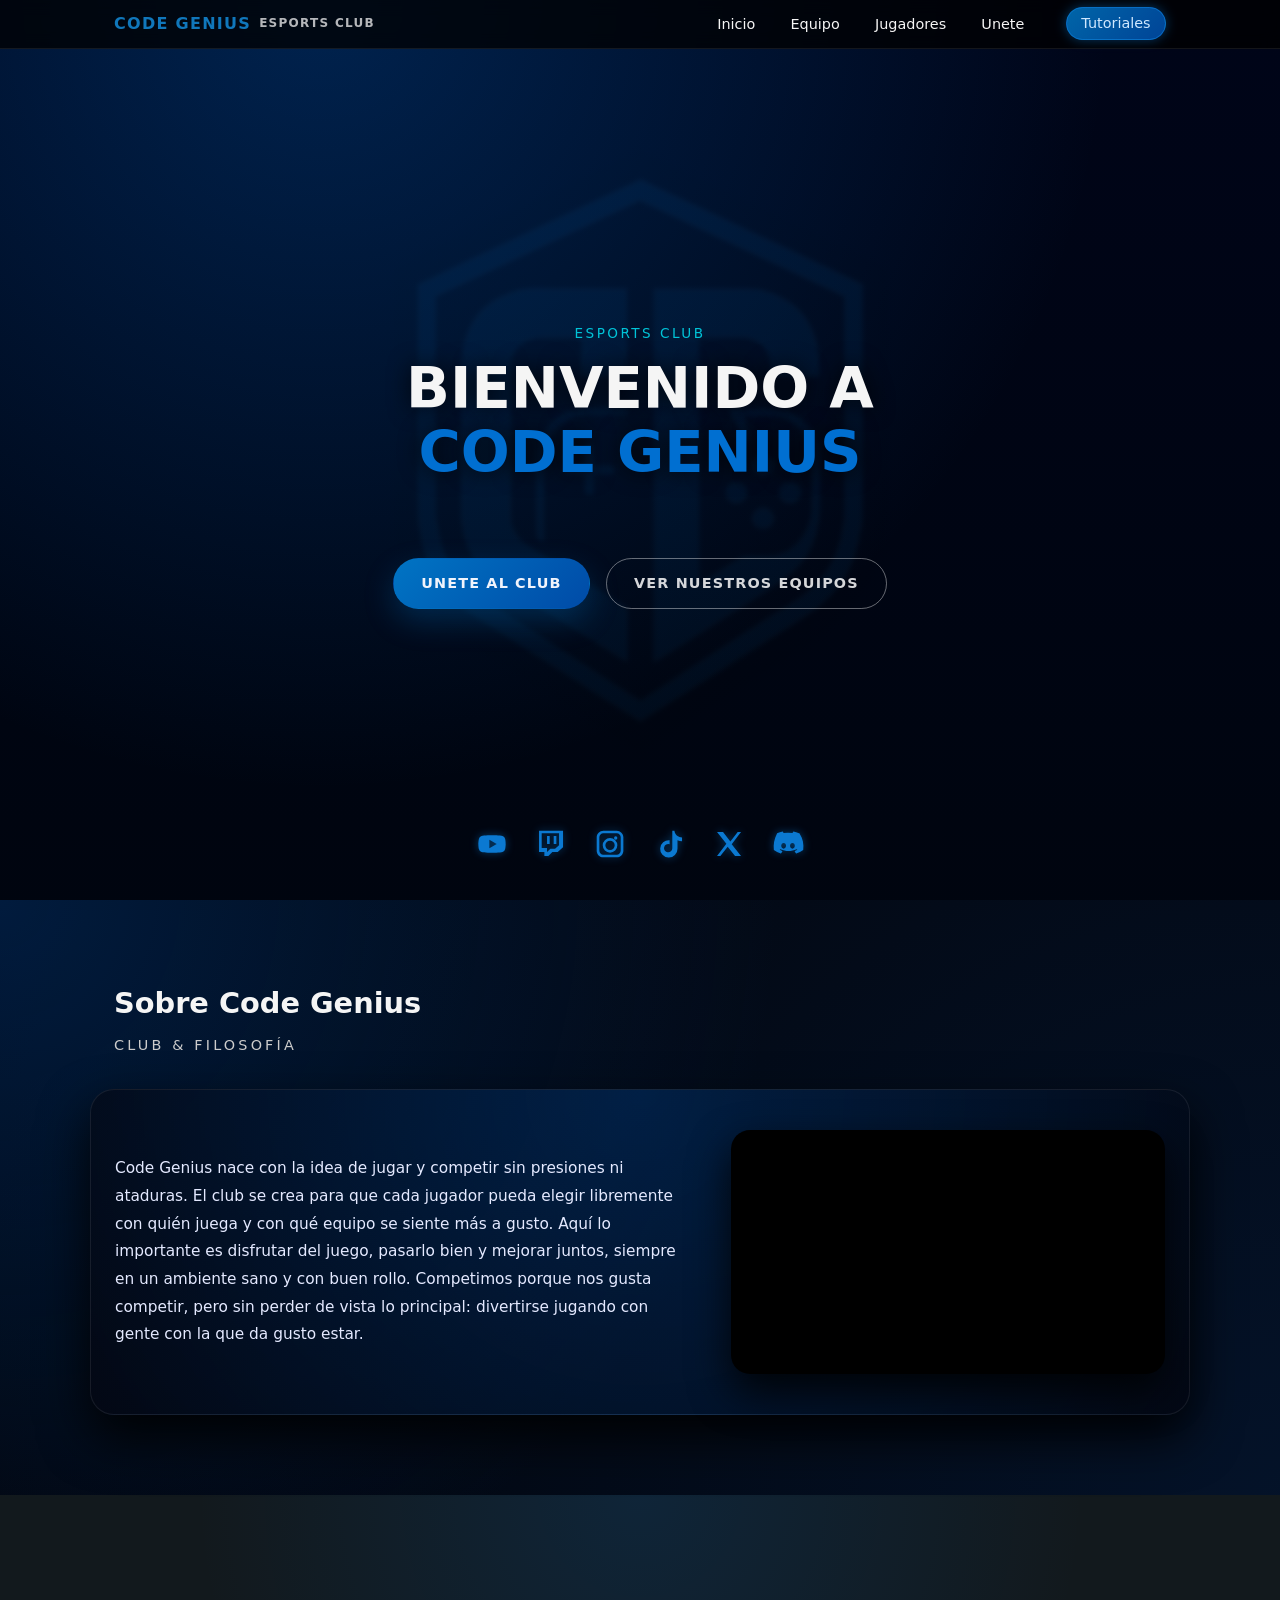
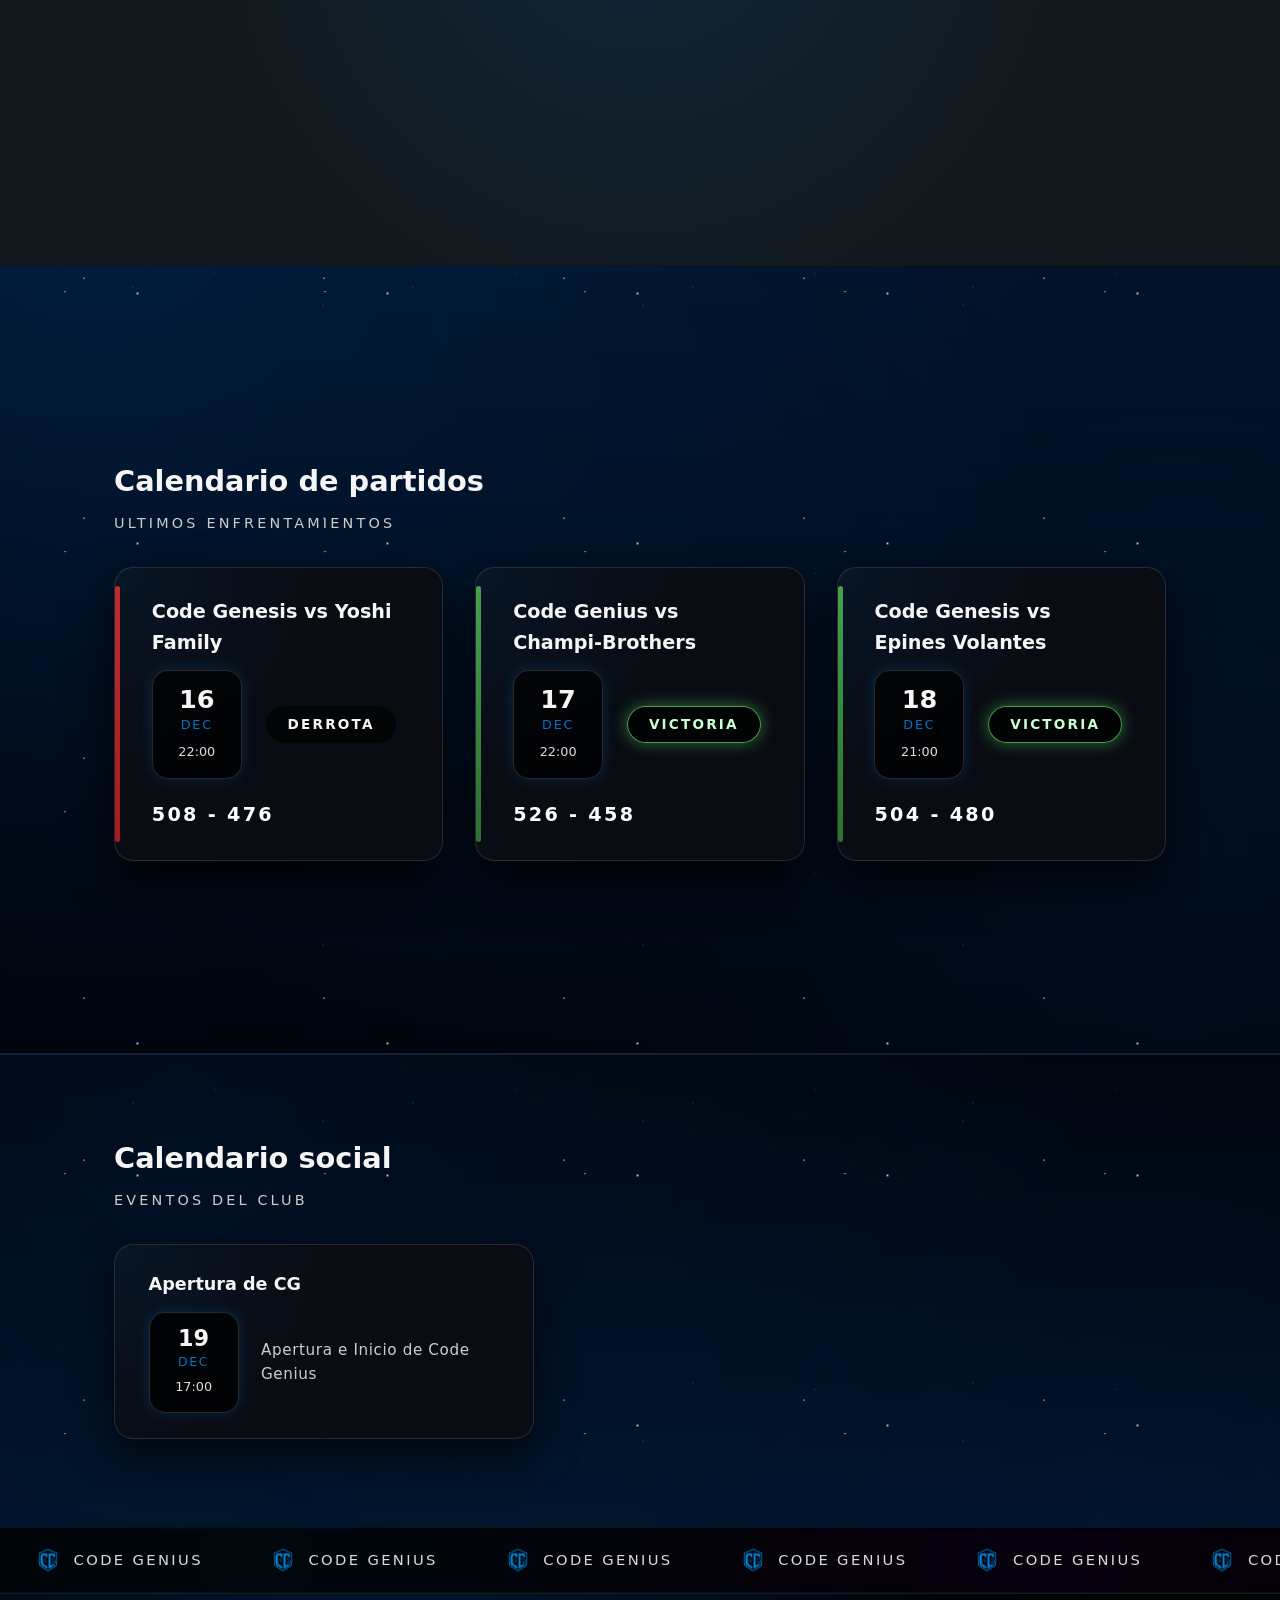
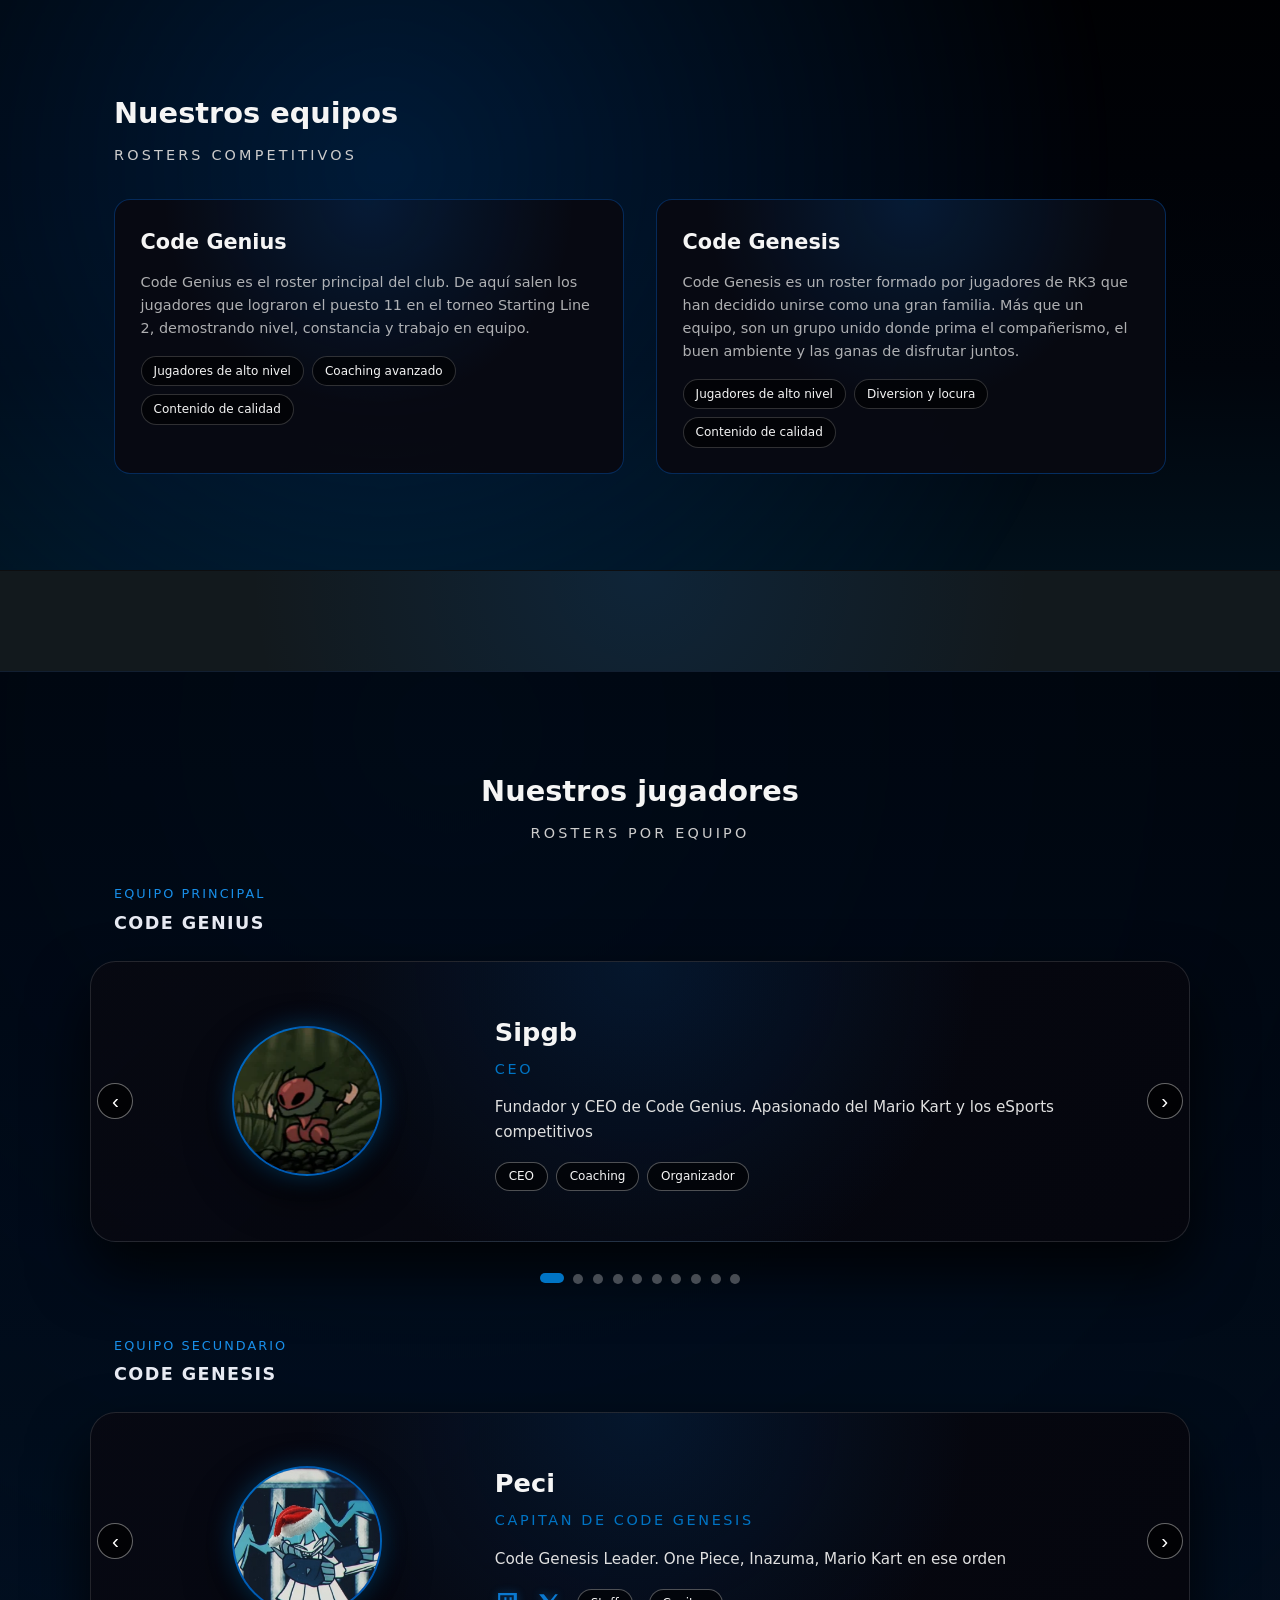
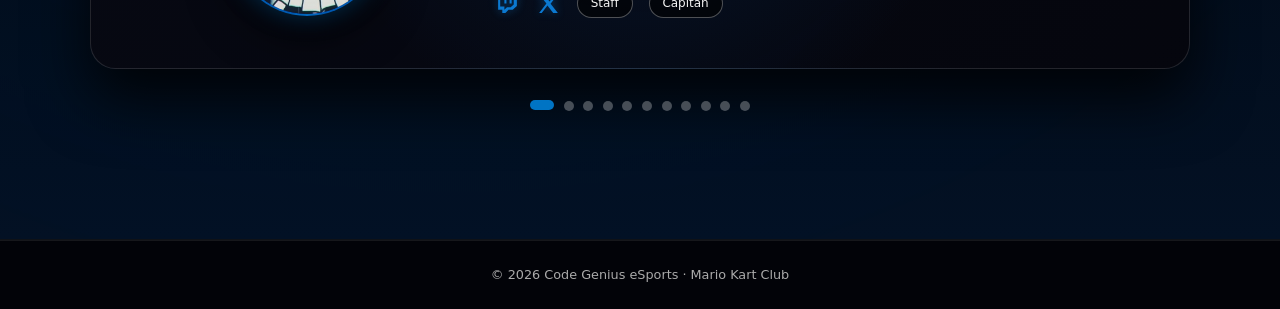
==== commit dea02d23: "commit predisplay" ====
--- a/webpagecg.html
+++ b/webpagecg.html
@@ -22,9 +22,9 @@
             <nav>
                 <ul>
                     <li><a href="#inicio">Inicio</a></li>
-                    <li><a href="#equipo">Equipo</a></li>
+                    <li><a href="#equipos">Equipo</a></li>
                     <li><a href="#jugadores">Jugadores</a></li>
-                    <li><a href="https://discord.gg/X8et7fHn">Unete</a></li>
+                    <li><a href="https://discord.gg/f2f94avR9p">Unete</a></li>
                     <li><a href="#tutoriales" class="nav-tutoriales">Tutoriales</a></li>
 
                 </ul>
@@ -62,7 +62,7 @@
             </h1>
 
             <div class="hero-buttons">
-                <a href="https://discord.gg/Ty3hXmCp" class="btn btn-primary">Unete al club</a>
+                <a href="https://discord.gg/f2f94avR9p" class="btn btn-primary">Unete al club</a>
                 <a href="#equipos" class="btn btn-ghost">Ver nuestros equipos</a>
             </div>
         </div>
@@ -477,9 +477,14 @@
                         <h3 class="player-name">elgraco</h3>
                         <p class="player-role">Staff Code Genius</p>
                         <p class="player-bio">
-                            Jugador de Code Genius y miembro del staff, literalmente es un topo.
-                        </p>
-                        <div class="player-tags">
+                            Jugador de Code Genius y miembro del staff, literalmente un topo
+                        </p>
+                         <div class="player-socials">
+                            <a href=" https://www.twitch.tv/elgraco" class="player-social-icon" aria-label="Twitch">
+                                <svg>
+                                    <use href="#icon-twitch"></use>
+                                </svg>
+                            </a>
                         </div>
                     </div>
                 </article>
@@ -495,12 +500,14 @@
                         <h3 class="player-name">iLyOniiX</h3>
                         <p class="player-role">Jugador Code Genius</p>
                         <p class="player-bio">
-                            Lorem ipsum dolor sit amet consectetur adipiscing
-                            elit cubilia erat eleifend, pretium hac penatibus accumsan praesen
-                        </p>
-                        <div class="player-tags">
-                            <span class="player-tag">X</span>
-
+                          Gallego, gordito y cocinero. let him cook!
+                        </p>
+                        <div class="player-socials">
+                            <a href="https://www.twitch.tv/ilyoniiix" class="player-social-icon" aria-label="Twitch">
+                                <svg>
+                                    <use href="#icon-twitch"></use>
+                                </svg>
+                            </a>
                         </div>
                     </div>
                 </article>
@@ -516,16 +523,24 @@
                         <h3 class="player-name">Vick6804</h3>
                         <p class="player-role">Jugador Code Genius</p>
                         <p class="player-bio">
-                            Fan número uno de Code Genius, sordo, ciego y manco.
-                        </p>
-                        <div class="player-tags">
-                            <span class="player-tag">https://x.com/Vick6804</span>
-                            <span class="player-tag">https://www.twitch.tv/vick6804</span>
-
-                        </div>
-                    </div>
-                </article>
-
+                            Fan número uno de Code Genius, sordo, ciego y manco
+                        </p>
+                        <div class="player-socials">
+                            <a href="https://www.twitch.tv/vick6804" class="player-social-icon" aria-label="Twitch">
+                                <svg>
+                                    <use href="#icon-twitch"></use>
+                                </svg>
+                            </a>
+
+                            <a href="https://x.com/Vick6804" class="player-social-icon" aria-label="X">
+                                <svg>
+                                    <use href="#icon-x"></use>
+                                </svg>
+                            </a>
+                        </div>
+                    </div>
+                </article>
+        
                 <!-- Player Yiyo -->
                 <article class="player-card" data-index="1">
                     <div class="player-portrait">
@@ -537,8 +552,7 @@
                         <h3 class="player-name">Yiyo</h3>
                         <p class="player-role">Jugador Code Genius</p>
                         <p class="player-bio">
-                            Lorem ipsum dolor sit amet consectetur adipiscing
-                            elit cubilia erat eleifend, pretium hac penatibus accumsan praesen
+                            Chileno, veloz y simplemente la cabra, el mejor chileno (hay 2)
                         </p>
                         <div class="player-tags">
                         </div>
@@ -556,11 +570,8 @@
                         <h3 class="player-name">Yegu07</h3>
                         <p class="player-role">Jugador Code Genius</p>
                         <p class="player-bio">
-                            Lorem ipsum dolor sit amet consectetur adipiscing
-                            elit cubilia erat eleifend, pretium hac penatibus accumsan praesen
-                        </p>
-                        <div class="player-tags">
-                        </div>
+                            Humildemente humilde, me gusta respirar
+                        </p>
                     </div>
                 </article>
 
@@ -575,14 +586,8 @@
                         <h3 class="player-name">Mauri</h3>
                         <p class="player-role">Jugador Code Genius</p>
                         <p class="player-bio">
-                            Lorem ipsum dolor sit amet consectetur adipiscing
-                            elit cubilia erat eleifend, pretium hac penatibus accumsan praesen
-                        </p>
-                        <div class="player-tags">
-                            <span class="player-tag">X</span>
-                            <span class="player-tag">X</span>
-                            <span class="player-tag">X</span>
-                        </div>
+                           Jugador experimentado, el peor chileno del equipo (hay 2)
+                        </p>
                     </div>
                 </article>
 
@@ -603,10 +608,12 @@
                             finales de varias seasons de MKU, Tu venezolano de confianza, siempre apoyando nunca
                             decepcionando
                         </p>
-                        <div class="player-tags">
-                            <span class="player-tag">X</span>
-                            <span class="player-tag">X</span>
-                            <span class="player-tag">X</span>
+                         <div class="player-socials">
+                            <a href=" https://www.twitch.tv/kr1ps1207" class="player-social-icon" aria-label="Twitch">
+                                <svg>
+                                    <use href="#icon-twitch"></use>
+                                </svg>
+                            </a>
                         </div>
                     </div>
                 </article>
@@ -623,61 +630,11 @@
                         <p class="player-role">Jugador Code Genius</p>
                         <p class="player-bio">
                             Amante del juego desde día 1, donante solidario de rayos para el equipo contrario.
-                            Filántropo y altruista.
-                        </p>
-                        <div class="player-tags">
-                            <span class="player-tag">X</span>
-                            <span class="player-tag">X</span>
-                            <span class="player-tag">X</span>
-                        </div>
-                    </div>
-                </article>
-
-                <!-- Player Cano -->
-                <article class="player-card" data-index="3">
-                    <div class="player-portrait">
-                        <div class="portrait-circle">
-                            <img src="img/cano.png" alt="Cano">
-                        </div>
-                    </div>
-                    <div class="player-info">
-                        <h3 class="player-name">Cano</h3>
-                        <p class="player-role">Jugador Code Genius</p>
-                        <p class="player-bio">
-                            cano
-                        </p>
-                        <div class="player-tags">
-                            <span class="player-tag">X</span>
-                            <span class="player-tag">X</span>
-                            <span class="player-tag">X</span>
-                        </div>
-                    </div>
-                </article>
-
-
-                <!-- Player Moy -->
-                <article class="player-card" data-index="3">
-                    <div class="player-portrait">
-                        <div class="portrait-circle">
-                            <img src="img/moy.png" alt="moy">
-                        </div>
-                    </div>
-                    <div class="player-info">
-                        <h3 class="player-name">Moy</h3>
-                        <p class="player-role">Jugador Code Genius</p>
-                        <p class="player-bio">
-                            moy
-                        </p>
-                        <div class="player-tags">
-                            <span class="player-tag">X</span>
-                            <span class="player-tag">X</span>
-                            <span class="player-tag">X</span>
-                        </div>
-                    </div>
-                </article>
-
-            </div>
-
+                            Filántropo y altruista
+                        </p>
+                    </div>
+                </article>
+            </div>
             <button class="carousel-arrow next" aria-label="Jugador siguiente">›</button>
         </div>
 
@@ -692,32 +649,7 @@
             <button class="dot" data-index="7" aria-label="Jugador 8"></button>
             <button class="dot" data-index="8" aria-label="Jugador 9"></button>
             <button class="dot" data-index="9" aria-label="Jugador 10"></button>
-            <button class="dot" data-index="10" aria-label="Jugador 11"></button>
-            <button class="dot" data-index="11" aria-label="Jugador 12"></button>
-        </div>
-
-
-
-
-
-
-
-
-
-
-
-
-
-
-
-
-
-
-
-
-
-
-
+        </div>
 
 
 
@@ -725,7 +657,7 @@
         <!-- TITULO EQUIPO SECUNDARIO -->
         <div class="players-team-heading players-team-heading--team2">
             <span class="players-team-kicker">Equipo secundario</span>
-            <h3 class="players-team-title">Code Genesis · CG2</h3>
+            <h3 class="players-team-title">Code Genesis</h3>
         </div>
 
         <!-- CARRUSEL EQUIPO SECUNDARIO (CG2 / Code Genesis) -->
@@ -745,9 +677,10 @@
                         <h3 class="player-name">Peci</h3>
                         <p class="player-role">Capitan de Code Genesis</p>
                         <p class="player-bio">
-                           Code Genesis Leader. One Piece, Inazuma, Mario Kart en ese orden.
-                        </p>
-                                     <div class="player-socials">
+                           Code Genesis Leader. One Piece, Inazuma, Mario Kart en ese orden
+                        </p>
+                        
+                        <div class="player-socials">
                             <a href="https://twitch.tv/pecii__" class="player-social-icon" aria-label="Twitch">
                                 <svg>
                                     <use href="#icon-twitch"></use>
@@ -760,6 +693,7 @@
                                 </svg>
                             </a>
                             <span class="player-tag">Staff</span>
+                            <span class="player-tag">Capitan</span>
                         </div>
                     </div>
                 </article>
@@ -775,11 +709,10 @@
                         <h3 class="player-name">Bamtop</h3>
                         <p class="player-role">Capitan de Code Genesis</p>
                         <p class="player-bio">
-                            a
-                        </p>
-                        <div class="player-tags">
-                            <span class="player-tag">Staff</span>
-                        </div>
+                            Colider de Code Genesis. Andaluz de corazón."Esta es la verdadera fuerza de Alius"
+                        </p>
+                        <span class="player-tag">Staff</span>
+                        <span class="player-tag">Capitan</span>
                     </div>
                 </article>
 
@@ -816,9 +749,9 @@
                                 </svg>
                             </a>
                         </div>
-
-                </article>
-
+                    </div>
+                </article>
+            
                 <!-- Player Goose -->
                 <article class="player-card active" data-index="0">
                     <div class="player-portrait">
@@ -846,12 +779,14 @@
                         <h3 class="player-name">Daanii</h3>
                         <p class="player-role">Jugador Code Genesis</p>
                         <p class="player-bio">
-                            a
-                        </p>
-                        <div class="player-tags">
-                            <span class="player-tag">X</span>
-                            <span class="player-tag">X</span>
-                            <span class="player-tag">X</span>
+                            El mason mas rapido de todos
+                        </p>
+                        <div class="player-socials">
+                            <a href="https://www.twitch.tv/daanii_pp" class="player-social-icon" aria-label="Twitch">
+                                <svg>
+                                    <use href="#icon-twitch"></use>
+                                </svg>
+                            </a>
                         </div>
                     </div>
                 </article>
@@ -881,7 +816,6 @@
                                     <use href="#icon-x"></use>
                                 </svg>
                             </a>
-                        
                         </div>
                     </div>
                 </article>
@@ -980,11 +914,10 @@
                         <h3 class="player-name">Jorgitum</h3>
                         <p class="player-role">Jugador Code Genesis</p>
                         <p class="player-bio">
-                            Jor
-                        </p>
-                    </div>
-                </article>
-
+                            Jugador petit de mariano karricoches. Viva el pan con chicharrón
+                        </p>
+                    </div>
+                </article>
             </div>
 
             <button class="carousel-arrow next" aria-label="Jugador siguiente">›</button>
@@ -1005,9 +938,6 @@
         </div>
     </section>
 
-
-
-
     <!-- FOOTER -->
     <footer>
         © <span id="year"></span> Code Genius eSports · Mario Kart Club
